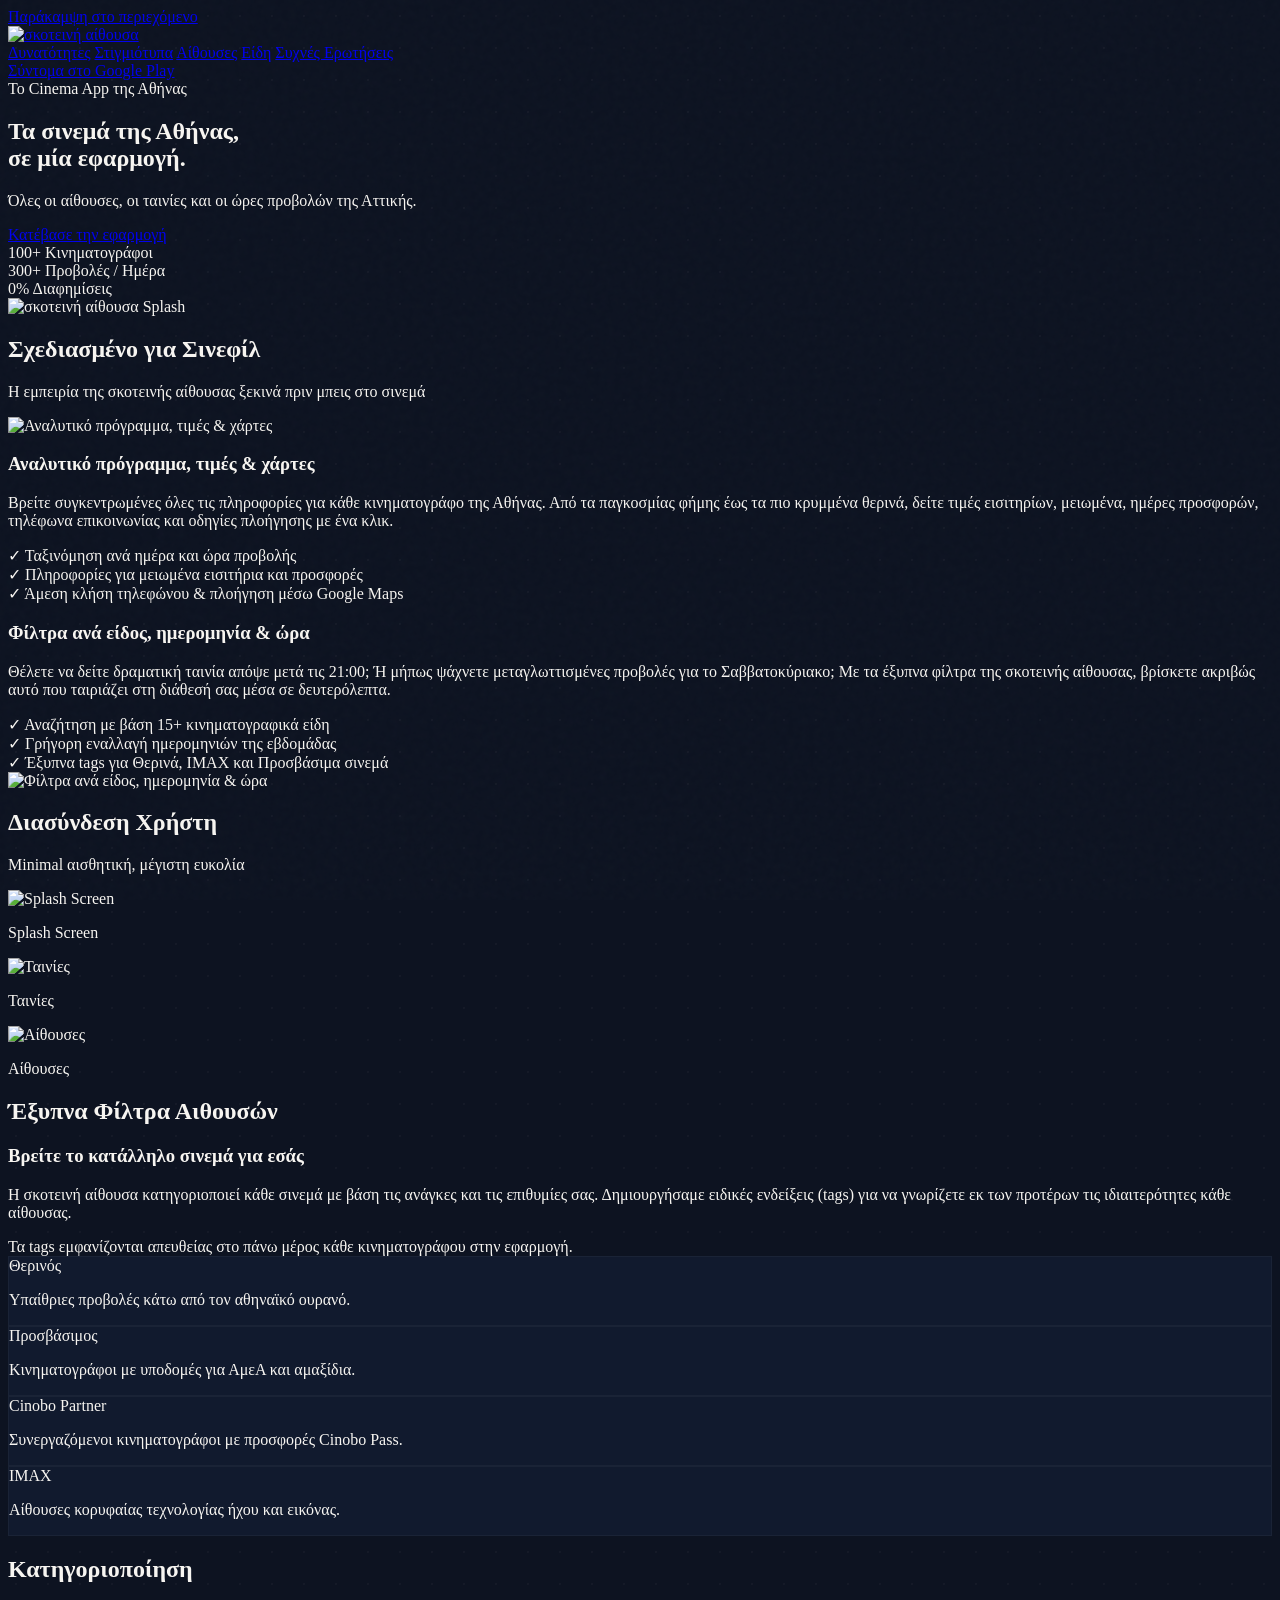
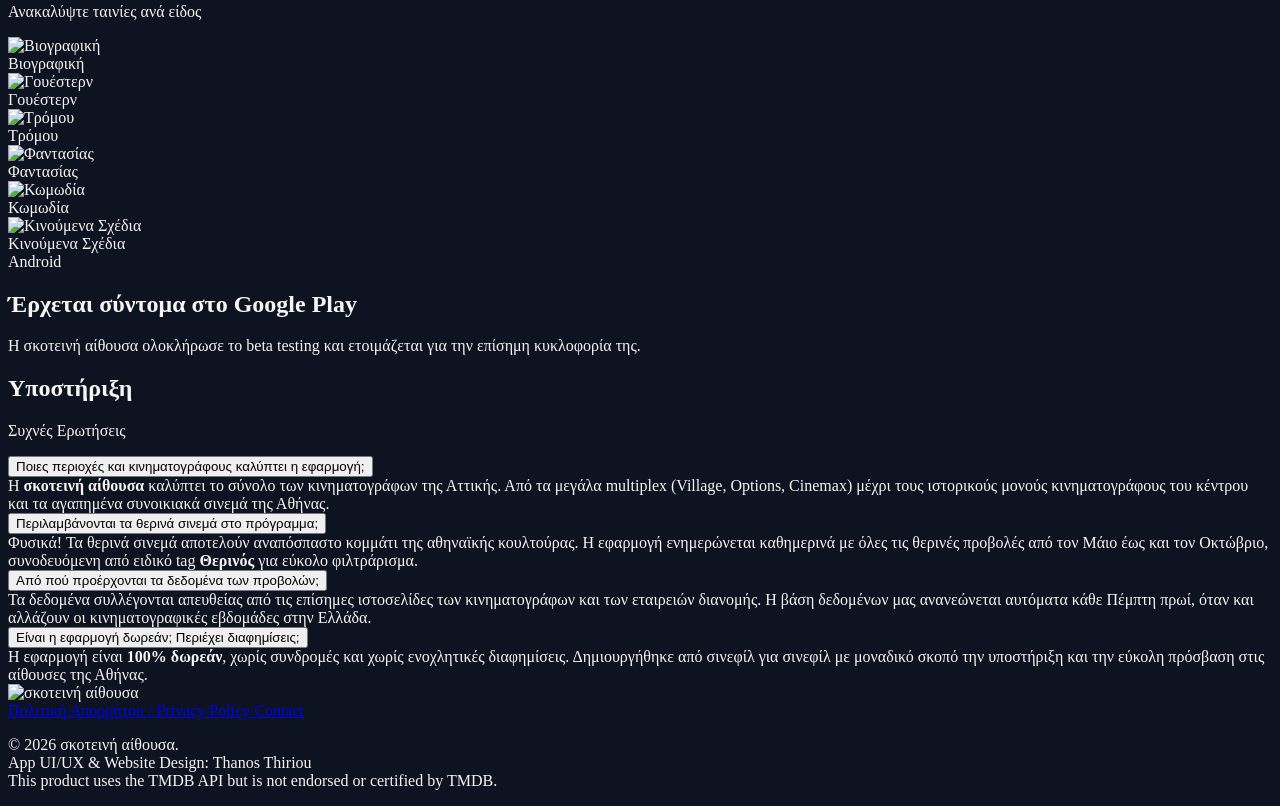
==== index.html @ c0426c0a "Point the hero button at the live Play Store listing The app is now published publicly, so the comin" ====
<!DOCTYPE html>
<html lang="el" class="h-full scroll-smooth">
<head>
  <meta charset="UTF-8">
  <meta name="viewport" content="width=device-width, initial-scale=1.0">
  <title>σκοτεινή αίθουσα — Τα σινεμά της Αθήνας σε μία εφαρμογή</title>
  <meta name="description" content="Ανακαλύψτε όλες τις προβολές, τις ταινίες και τους κινηματογράφους της Αθήνας.">
  <link rel="canonical" href="https://skotiniaithousa.gr/">

  <!-- Favicon / Manifest -->
  <link rel="icon" href="/favicon.ico" sizes="any">
  <link rel="manifest" href="/site.webmanifest">

  <!-- Google Fonts (Inter & Manrope with Greek subsets) -->
  <link rel="preconnect" href="https://fonts.googleapis.com">
  <link rel="preconnect" href="https://fonts.gstatic.com" crossorigin>
  <link href="https://fonts.googleapis.com/css2?family=Inter:wght@300;400;500;600;700&family=Manrope:wght@500;700;800&display=swap" rel="stylesheet">

  <!-- Tailwind CSS CDN -->
  <script src="https://cdn.tailwindcss.com"></script>
  <script src="js/tailwind-config.js"></script>

  <!-- Site styles -->
  <link rel="stylesheet" href="css/styles.css">

  <!-- Lucide Icons CDN -->
  <script src="https://unpkg.com/lucide@latest"></script>
</head>
<body class="min-h-full flex flex-col font-sans selection:bg-primary selection:text-bgDark cinematic-grid antialiased">

  <!-- Skip to content -->
  <a href="#main-content" class="absolute top-[-100px] left-4 bg-primary text-bgDark px-4 py-2 rounded font-semibold transition-all focus:top-4 z-50 focus:outline-none">
    Παράκαμψη στο περιεχόμενο
  </a>

  <!-- Film Grain -->
  <div class="film-grain" aria-hidden="true"></div>

  <!-- Header / Navigation -->
  <header class="sticky top-0 z-40 w-full border-b border-white/5 bg-[#0D1321]/85 backdrop-blur-md">
    <div class="max-w-7xl mx-auto px-6 h-20 flex items-center justify-between">
      <a href="index.html" class="flex items-center gap-3 focus:outline-none" aria-label="σκοτεινή αίθουσα Αρχική">
        <img src="https://res.cloudinary.com/mq7xwmak/image/upload/v1783697209/app_title_logo_white_ic_p8ubfq.png" alt="σκοτεινή αίθουσα" loading="eager" class="h-[18px] sm:h-[22px] w-auto select-none">
      </a>

      <!-- Desktop Nav -->
      <nav class="hidden md:flex items-center gap-8" aria-label="Κύριο Μενού">
        <a href="#features" class="text-sm text-whiteText/75 hover:text-primary transition-colors focus:text-primary">Δυνατότητες</a>
        <a href="#gallery"  class="text-sm text-whiteText/75 hover:text-primary transition-colors focus:text-primary">Στιγμιότυπα</a>
        <a href="#cinemas"  class="text-sm text-whiteText/75 hover:text-primary transition-colors focus:text-primary">Αίθουσες</a>
        <a href="#genres"   class="text-sm text-whiteText/75 hover:text-primary transition-colors focus:text-primary">Είδη</a>
        <a href="#faq"      class="text-sm text-whiteText/75 hover:text-primary transition-colors focus:text-primary">Συχνές Ερωτήσεις</a>
      </nav>

      <div>
        <a href="#beta" class="text-sm text-whiteText/60 hover:text-primary transition-colors flex items-center gap-2 focus:outline-none focus:text-primary">
          <i data-lucide="clock" class="w-4 h-4 text-primary"></i>
          <span>Σύντομα στο Google Play</span>
        </a>
      </div>
    </div>
  </header>

  <main id="main-content" class="flex-grow">

    <!-- ─── Hero ─────────────────────────────────────────────── -->
    <section class="relative pt-16 pb-24 md:pt-28 md:pb-36 overflow-hidden">

      <!-- Single unified hero glow: one large radial gradient, centered behind the phone.
           Fades to true transparency (no rectangular edge) and spans the full section. -->
      <div class="hero-glow absolute top-1/2 left-1/2 lg:left-[62%] w-[1100px] h-[1100px] md:w-[1500px] md:h-[1500px] -translate-x-1/2 -translate-y-1/2 -z-10 pointer-events-none" aria-hidden="true"></div>

      <div class="max-w-7xl mx-auto px-6 grid grid-cols-1 lg:grid-cols-12 gap-12 items-center">

        <!-- Hero Text -->
        <div class="lg:col-span-7 flex flex-col items-start text-left">
          <div class="inline-flex items-center gap-2 px-3 py-1.5 rounded-full border border-white/5 bg-cardDark/60 text-xs font-semibold text-primary mb-6 shadow-inner">
            <i data-lucide="sparkles" class="w-3.5 h-3.5"></i>
            <span>Το Cinema App της Αθήνας</span>
          </div>

          <h1 class="font-logo font-bold text-4xl sm:text-5xl md:text-6xl tracking-tight leading-[1.1] mb-6 text-whiteText">
            Τα σινεμά της Αθήνας,<br>
            <span class="text-transparent bg-clip-text bg-gradient-to-r from-primary via-purpleAccent to-orangeAccent">
              σε μία εφαρμογή.
            </span>
          </h1>

          <p class="text-whiteText/80 text-lg sm:text-xl leading-relaxed max-w-2xl mb-8 font-light">
            Όλες οι αίθουσες, οι ταινίες και οι ώρες προβολών της Αττικής.
          </p>

          <div class="flex flex-col sm:flex-row sm:items-start gap-4 w-full sm:w-auto">
            <a href="https://play.google.com/store/apps/details?id=com.blackcasper.cinemagr" target="_blank" rel="noopener noreferrer" class="h-14 px-8 sm:px-10 rounded-xl bg-primary hover:bg-primary/95 text-bgDark font-bold text-base tracking-tight transition-all flex items-center justify-center gap-2 cursor-pointer shadow-lg shadow-primary/20 focus:outline-none focus:ring-2 focus:ring-primary focus:ring-offset-2 focus:ring-offset-bgDark w-full sm:w-auto whitespace-nowrap">
              <i data-lucide="download" class="w-5 h-5 shrink-0"></i>
              <span class="leading-none">Κατέβασε την εφαρμογή</span>
            </a>
          </div>

          <!-- Stats Bar -->
          <div class="mt-12 pt-8 border-t border-white/5 grid grid-cols-3 gap-8 w-full max-w-lg">
            <div>
              <span class="block font-logo text-2xl font-bold text-whiteText">100+</span>
              <span class="text-xs text-whiteText/50 uppercase tracking-wider font-semibold">Κινηματογράφοι</span>
            </div>
            <div>
              <span class="block font-logo text-2xl font-bold text-whiteText">300+</span>
              <span class="text-xs text-whiteText/50 uppercase tracking-wider font-semibold">Προβολές / Ημέρα</span>
            </div>
            <div>
              <span class="block font-logo text-2xl font-bold text-whiteText">0%</span>
              <span class="text-xs text-whiteText/50 uppercase tracking-wider font-semibold">Διαφημίσεις</span>
            </div>
          </div>
        </div>

        <!-- Hero Device Mockup -->
        <div class="lg:col-span-5 flex justify-center relative">
          <div class="relative w-[280px] h-[570px] sm:w-[310px] sm:h-[630px] rounded-[48px] border-[10px] border-[#1f2937] bg-[#000] p-1.5 shadow-[0_25px_50px_-12px_rgba(0,0,0,0.8)] ring-1 ring-white/10 overflow-hidden animate-float">
            <div class="absolute top-4 left-1/2 z-30 h-4 w-24 -translate-x-1/2 rounded-full bg-[#000]"></div>
            <div class="absolute top-2 left-1/2 z-30 h-1 w-12 -translate-x-1/2 rounded-full bg-[#374151]"></div>
            <div class="pointer-events-none absolute inset-0 z-20 bg-gradient-to-tr from-transparent via-white/[0.03] to-white/[0.08]"></div>
            <div class="relative w-full h-full rounded-[40px] overflow-hidden bg-bgDark border border-white/5">
              <img src="https://res.cloudinary.com/mq7xwmak/image/upload/v1783757433/06_uwpehg.png" alt="σκοτεινή αίθουσα Splash" class="w-full h-full object-cover object-top select-none">
            </div>
          </div>
        </div>

      </div>
    </section>

    <!-- ─── Features ─────────────────────────────────────────── -->
    <section id="features" class="py-24 border-t border-white/5 bg-cardDark/20">
      <div class="max-w-7xl mx-auto px-6">
        <div class="text-center max-w-3xl mx-auto mb-20">
          <h2 class="text-primary text-sm uppercase tracking-wider font-bold mb-3">Σχεδιασμένο για Σινεφίλ</h2>
          <p class="font-logo font-bold text-3xl sm:text-4xl text-whiteText">
            Η εμπειρία της σκοτεινής αίθουσας ξεκινά πριν μπεις στο σινεμά
          </p>
        </div>

        <div class="space-y-32">
          <!-- Feature 1 -->
          <div class="grid grid-cols-1 lg:grid-cols-12 gap-12 items-center">
            <div class="lg:col-span-6 flex justify-center order-last lg:order-first">
              <div class="relative w-[280px] h-[570px] sm:w-[310px] sm:h-[630px] rounded-[48px] border-[10px] border-[#1f2937] bg-[#000] p-1.5 shadow-[0_25px_50px_-12px_rgba(0,0,0,0.8)] ring-1 ring-white/10 overflow-hidden">
                <div class="absolute top-4 left-1/2 z-30 h-4 w-24 -translate-x-1/2 rounded-full bg-[#000]"></div>
                <div class="relative w-full h-full rounded-[40px] overflow-hidden bg-bgDark border border-white/5">
                  <img src="https://res.cloudinary.com/mq7xwmak/image/upload/v1783757433/01_wubtth.png" alt="Αναλυτικό πρόγραμμα, τιμές & χάρτες" class="w-full h-full object-cover object-top">
                </div>
              </div>
            </div>
            <div class="lg:col-span-6 flex flex-col items-start text-left">
              <div class="w-12 h-12 rounded-2xl bg-primary/10 border border-primary/20 flex items-center justify-center text-primary mb-6">
                <i data-lucide="film" class="w-6 h-6"></i>
              </div>
              <h3 class="font-logo font-bold text-2xl sm:text-3xl text-whiteText mb-4">
                Αναλυτικό πρόγραμμα, τιμές &amp; χάρτες
              </h3>
              <p class="text-whiteText/70 text-base leading-relaxed mb-6 font-light">
                Βρείτε συγκεντρωμένες όλες τις πληροφορίες για κάθε κινηματογράφο της Αθήνας. Από τα παγκοσμίας φήμης έως τα πιο κρυμμένα θερινά, δείτε τιμές εισιτηρίων, μειωμένα, ημέρες προσφορών, τηλέφωνα επικοινωνίας και οδηγίες πλοήγησης με ένα κλικ.
              </p>
              <div class="space-y-3">
                <div class="flex items-center gap-3">
                  <span class="w-5 h-5 rounded-full bg-primary/20 flex items-center justify-center text-primary text-[10px] font-bold flex-shrink-0">✓</span>
                  <span class="text-sm text-whiteText/85">Ταξινόμηση ανά ημέρα και ώρα προβολής</span>
                </div>
                <div class="flex items-center gap-3">
                  <span class="w-5 h-5 rounded-full bg-primary/20 flex items-center justify-center text-primary text-[10px] font-bold flex-shrink-0">✓</span>
                  <span class="text-sm text-whiteText/85">Πληροφορίες για μειωμένα εισιτήρια και προσφορές</span>
                </div>
                <div class="flex items-center gap-3">
                  <span class="w-5 h-5 rounded-full bg-primary/20 flex items-center justify-center text-primary text-[10px] font-bold flex-shrink-0">✓</span>
                  <span class="text-sm text-whiteText/85">Άμεση κλήση τηλεφώνου &amp; πλοήγηση μέσω Google Maps</span>
                </div>
              </div>
            </div>
          </div>

          <!-- Feature 2 -->
          <div class="grid grid-cols-1 lg:grid-cols-12 gap-12 items-center">
            <div class="lg:col-span-6 flex flex-col items-start text-left">
              <div class="w-12 h-12 rounded-2xl bg-purpleAccent/10 border border-purpleAccent/20 flex items-center justify-center text-purpleAccent mb-6">
                <i data-lucide="sliders" class="w-6 h-6"></i>
              </div>
              <h3 class="font-logo font-bold text-2xl sm:text-3xl text-whiteText mb-4">
                Φίλτρα ανά είδος, ημερομηνία &amp; ώρα
              </h3>
              <p class="text-whiteText/70 text-base leading-relaxed mb-6 font-light">
                Θέλετε να δείτε δραματική ταινία απόψε μετά τις 21:00; Ή μήπως ψάχνετε μεταγλωττισμένες προβολές για το Σαββατοκύριακο; Με τα έξυπνα φίλτρα της σκοτεινής αίθουσας, βρίσκετε ακριβώς αυτό που ταιριάζει στη διάθεσή σας μέσα σε δευτερόλεπτα.
              </p>
              <div class="space-y-3">
                <div class="flex items-center gap-3">
                  <span class="w-5 h-5 rounded-full bg-purpleAccent/20 flex items-center justify-center text-purpleAccent text-[10px] font-bold flex-shrink-0">✓</span>
                  <span class="text-sm text-whiteText/85">Αναζήτηση με βάση 15+ κινηματογραφικά είδη</span>
                </div>
                <div class="flex items-center gap-3">
                  <span class="w-5 h-5 rounded-full bg-purpleAccent/20 flex items-center justify-center text-purpleAccent text-[10px] font-bold flex-shrink-0">✓</span>
                  <span class="text-sm text-whiteText/85">Γρήγορη εναλλαγή ημερομηνιών της εβδομάδας</span>
                </div>
                <div class="flex items-center gap-3">
                  <span class="w-5 h-5 rounded-full bg-purpleAccent/20 flex items-center justify-center text-purpleAccent text-[10px] font-bold flex-shrink-0">✓</span>
                  <span class="text-sm text-whiteText/85">Έξυπνα tags για Θερινά, IMAX και Προσβάσιμα σινεμά</span>
                </div>
              </div>
            </div>
            <div class="lg:col-span-6 flex justify-center">
              <div class="relative w-[280px] h-[570px] sm:w-[310px] sm:h-[630px] rounded-[48px] border-[10px] border-[#1f2937] bg-[#000] p-1.5 shadow-[0_25px_50px_-12px_rgba(0,0,0,0.8)] ring-1 ring-white/10 overflow-hidden">
                <div class="absolute top-4 left-1/2 z-30 h-4 w-24 -translate-x-1/2 rounded-full bg-[#000]"></div>
                <div class="relative w-full h-full rounded-[40px] overflow-hidden bg-bgDark border border-white/5">
                  <img src="https://res.cloudinary.com/mq7xwmak/image/upload/v1783757433/02_df7i92.png" alt="Φίλτρα ανά είδος, ημερομηνία & ώρα" class="w-full h-full object-cover object-top">
                </div>
              </div>
            </div>
          </div>
        </div>
      </div>
    </section>

    <!-- ─── Gallery / UI Section ────────────────────────────── -->
    <section id="gallery" class="py-24 relative overflow-hidden">
      <div class="max-w-7xl mx-auto px-6 relative z-10">
        <div class="text-center max-w-2xl mx-auto mb-16">
          <h2 class="text-purpleAccent text-sm uppercase tracking-wider font-bold mb-3">Διασύνδεση Χρήστη</h2>
          <p class="font-logo font-bold text-3xl sm:text-4xl text-whiteText">
            Minimal αισθητική, μέγιστη ευκολία
          </p>
        </div>

        <div class="grid grid-cols-1 md:grid-cols-3 gap-8 max-w-5xl mx-auto">
          <!-- Splash Screen -->
          <div class="flex flex-col items-center gallery-reveal">
            <div class="relative w-[270px] h-[550px] rounded-[44px] border-[8px] border-[#1f2937] bg-[#000] p-1 shadow-xl ring-1 ring-white/5 overflow-hidden transition-transform duration-500 hover:scale-[1.02]">
              <div class="absolute top-3 left-1/2 z-30 h-3.5 w-20 -translate-x-1/2 rounded-full bg-[#000]"></div>
              <div class="pointer-events-none absolute inset-0 z-20 rounded-[38px] bg-gradient-to-tr from-transparent via-white/[0.02] to-white/[0.06]"></div>
              <img src="https://res.cloudinary.com/mq7xwmak/image/upload/v1783757433/06_uwpehg.png" alt="Splash Screen" class="w-full h-full object-cover rounded-[38px]">
            </div>
            <p class="text-xs text-whiteText/50 mt-6 font-semibold uppercase tracking-wider">Splash Screen</p>
          </div>
          <!-- Ταινίες -->
          <div class="flex flex-col items-center gallery-reveal" style="transition-delay:.12s">
            <div class="relative w-[270px] h-[550px] rounded-[44px] border-[8px] border-[#1f2937] bg-[#000] p-1 shadow-xl ring-1 ring-white/5 overflow-hidden transition-transform duration-500 hover:scale-[1.02]">
              <div class="absolute top-3 left-1/2 z-30 h-3.5 w-20 -translate-x-1/2 rounded-full bg-[#000]"></div>
              <div class="pointer-events-none absolute inset-0 z-20 rounded-[38px] bg-gradient-to-tr from-transparent via-white/[0.02] to-white/[0.06]"></div>
              <img src="https://res.cloudinary.com/mq7xwmak/image/upload/v1783757434/05_jnugpb.png" alt="Ταινίες" class="w-full h-full object-cover rounded-[38px]">
            </div>
            <p class="text-xs text-whiteText/50 mt-6 font-semibold uppercase tracking-wider">Ταινίες</p>
          </div>
          <!-- Αίθουσες -->
          <div class="flex flex-col items-center gallery-reveal" style="transition-delay:.24s">
            <div class="relative w-[270px] h-[550px] rounded-[44px] border-[8px] border-[#1f2937] bg-[#000] p-1 shadow-xl ring-1 ring-white/5 overflow-hidden transition-transform duration-500 hover:scale-[1.02]">
              <div class="absolute top-3 left-1/2 z-30 h-3.5 w-20 -translate-x-1/2 rounded-full bg-[#000]"></div>
              <div class="pointer-events-none absolute inset-0 z-20 rounded-[38px] bg-gradient-to-tr from-transparent via-white/[0.02] to-white/[0.06]"></div>
              <img src="https://res.cloudinary.com/mq7xwmak/image/upload/v1783757433/03_kayfmf.png" alt="Αίθουσες" class="w-full h-full object-cover rounded-[38px]">
            </div>
            <p class="text-xs text-whiteText/50 mt-6 font-semibold uppercase tracking-wider">Αίθουσες</p>
          </div>
        </div>
      </div>
    </section>

    <!-- ─── Cinemas Tags Grid ────────────────────────────────── -->
    <section id="cinemas" class="py-24 border-t border-white/5 bg-cardDark/10">
      <div class="max-w-7xl mx-auto px-6">
        <div class="grid grid-cols-1 lg:grid-cols-12 gap-12 items-center">
          <div class="lg:col-span-5 text-left">
            <h2 class="text-orangeAccent text-sm uppercase tracking-wider font-bold mb-3">Έξυπνα Φίλτρα Αιθουσών</h2>
            <h3 class="font-logo font-bold text-3xl sm:text-4xl text-whiteText mb-6">
              Βρείτε το κατάλληλο σινεμά για εσάς
            </h3>
            <p class="text-whiteText/70 text-base leading-relaxed mb-8 font-light">
              Η σκοτεινή αίθουσα κατηγοριοποιεί κάθε σινεμά με βάση τις ανάγκες και τις επιθυμίες σας. Δημιουργήσαμε ειδικές ενδείξεις (tags) για να γνωρίζετε εκ των προτέρων τις ιδιαιτερότητες κάθε αίθουσας.
            </p>
            <div class="inline-flex items-center gap-3 p-4 rounded-2xl bg-cardDark border border-white/5">
              <i data-lucide="info" class="w-5 h-5 text-primary flex-shrink-0"></i>
              <span class="text-xs text-whiteText/75 leading-relaxed">
                Τα tags εμφανίζονται απευθείας στο πάνω μέρος κάθε κινηματογράφου στην εφαρμογή.
              </span>
            </div>
          </div>

          <div class="lg:col-span-7 grid grid-cols-1 sm:grid-cols-2 gap-4">
            <div class="p-6 rounded-2xl border border-primary/20 bg-primary/5 glowing-card">
              <span class="inline-block px-3 py-1 rounded-full text-xs font-bold border border-primary text-primary mb-4 bg-primary/5">Θερινός</span>
              <p class="text-sm text-whiteText/80 leading-relaxed font-light">Υπαίθριες προβολές κάτω από τον αθηναϊκό ουρανό.</p>
            </div>
            <div class="p-6 rounded-2xl border border-purpleAccent/20 bg-purpleAccent/5 glowing-card">
              <span class="inline-block px-3 py-1 rounded-full text-xs font-bold border border-purpleAccent text-purpleAccent mb-4 bg-purpleAccent/5">Προσβάσιμος</span>
              <p class="text-sm text-whiteText/80 leading-relaxed font-light">Κινηματογράφοι με υποδομές για ΑμεΑ και αμαξίδια.</p>
            </div>
            <div class="p-6 rounded-2xl border border-orangeAccent/20 bg-orangeAccent/5 glowing-card">
              <span class="inline-block px-3 py-1 rounded-full text-xs font-bold border border-orangeAccent text-orangeAccent mb-4 bg-orangeAccent/5">Cinobo Partner</span>
              <p class="text-sm text-whiteText/80 leading-relaxed font-light">Συνεργαζόμενοι κινηματογράφοι με προσφορές Cinobo Pass.</p>
            </div>
            <div class="p-6 rounded-2xl border border-pinkAccent/20 bg-pinkAccent/5 glowing-card">
              <span class="inline-block px-3 py-1 rounded-full text-xs font-bold border border-pinkAccent text-pinkAccent mb-4 bg-pinkAccent/5">IMAX</span>
              <p class="text-sm text-whiteText/80 leading-relaxed font-light">Αίθουσες κορυφαίας τεχνολογίας ήχου και εικόνας.</p>
            </div>
          </div>
        </div>
      </div>
    </section>

    <!-- ─── Genres / Categories ──────────────────────────────── -->
    <section id="genres" class="py-24 border-t border-white/5">
      <div class="max-w-7xl mx-auto px-6">
        <div class="text-center max-w-2xl mx-auto mb-16">
          <h2 class="text-yellowAccent text-sm uppercase tracking-wider font-bold mb-3">Κατηγοριοποίηση</h2>
          <p class="font-logo font-bold text-3xl sm:text-4xl text-whiteText">
            Ανακαλύψτε ταινίες ανά είδος
          </p>
        </div>

        <div class="grid grid-cols-2 md:grid-cols-3 lg:grid-cols-6 gap-4">
          <!-- Βιογραφική -->
          <div class="group relative h-48 rounded-2xl overflow-hidden border border-white/5 bg-cardDark cursor-pointer transition-all duration-500 hover:border-primary/40 hover:shadow-[0_0_30px_rgba(6,212,109,0.12)]">
            <img src="https://res.cloudinary.com/mq7xwmak/image/upload/v1783694376/%CE%92%CE%B9%CE%BF%CE%B3%CF%81%CE%B1%CF%86%CE%B9%CE%BA%CE%AE_buytlc.png" alt="Βιογραφική" class="absolute inset-0 w-full h-full object-cover opacity-50 group-hover:opacity-80 group-hover:scale-110 transition-all duration-700 ease-out">
            <div class="absolute inset-0 bg-gradient-to-t from-[#0D1321] via-[#0D1321]/50 to-transparent z-10"></div>
            <div class="absolute bottom-4 left-4 right-4 z-20">
              <span class="text-sm font-bold text-whiteText group-hover:text-primary transition-colors duration-300 drop-shadow-sm">Βιογραφική</span>
            </div>
          </div>
          <!-- Γουέστερν -->
          <div class="group relative h-48 rounded-2xl overflow-hidden border border-white/5 bg-cardDark cursor-pointer transition-all duration-500 hover:border-primary/40 hover:shadow-[0_0_30px_rgba(6,212,109,0.12)]">
            <img src="https://res.cloudinary.com/mq7xwmak/image/upload/v1783694375/Property_1_western_ic_u27x3n.png" alt="Γουέστερν" class="absolute inset-0 w-full h-full object-cover opacity-50 group-hover:opacity-80 group-hover:scale-110 transition-all duration-700 ease-out">
            <div class="absolute inset-0 bg-gradient-to-t from-[#0D1321] via-[#0D1321]/50 to-transparent z-10"></div>
            <div class="absolute bottom-4 left-4 right-4 z-20">
              <span class="text-sm font-bold text-whiteText group-hover:text-primary transition-colors duration-300 drop-shadow-sm">Γουέστερν</span>
            </div>
          </div>
          <!-- Τρόμου -->
          <div class="group relative h-48 rounded-2xl overflow-hidden border border-white/5 bg-cardDark cursor-pointer transition-all duration-500 hover:border-primary/40 hover:shadow-[0_0_30px_rgba(6,212,109,0.12)]">
            <img src="https://res.cloudinary.com/mq7xwmak/image/upload/v1783694376/tromou_ic_lby7vm.png" alt="Τρόμου" class="absolute inset-0 w-full h-full object-cover opacity-50 group-hover:opacity-80 group-hover:scale-110 transition-all duration-700 ease-out">
            <div class="absolute inset-0 bg-gradient-to-t from-[#0D1321] via-[#0D1321]/50 to-transparent z-10"></div>
            <div class="absolute bottom-4 left-4 right-4 z-20">
              <span class="text-sm font-bold text-whiteText group-hover:text-primary transition-colors duration-300 drop-shadow-sm">Τρόμου</span>
            </div>
          </div>
          <!-- Φαντασίας -->
          <div class="group relative h-48 rounded-2xl overflow-hidden border border-white/5 bg-cardDark cursor-pointer transition-all duration-500 hover:border-primary/40 hover:shadow-[0_0_30px_rgba(6,212,109,0.12)]">
            <img src="https://res.cloudinary.com/mq7xwmak/image/upload/v1783694376/fantasia_ic_agqrbw.png" alt="Φαντασίας" class="absolute inset-0 w-full h-full object-cover opacity-50 group-hover:opacity-80 group-hover:scale-110 transition-all duration-700 ease-out">
            <div class="absolute inset-0 bg-gradient-to-t from-[#0D1321] via-[#0D1321]/50 to-transparent z-10"></div>
            <div class="absolute bottom-4 left-4 right-4 z-20">
              <span class="text-sm font-bold text-whiteText group-hover:text-primary transition-colors duration-300 drop-shadow-sm">Φαντασίας</span>
            </div>
          </div>
          <!-- Κωμωδία -->
          <div class="group relative h-48 rounded-2xl overflow-hidden border border-white/5 bg-cardDark cursor-pointer transition-all duration-500 hover:border-primary/40 hover:shadow-[0_0_30px_rgba(6,212,109,0.12)]">
            <img src="https://res.cloudinary.com/mq7xwmak/image/upload/v1783694376/kwmwdia_ic_vdnvse.png" alt="Κωμωδία" class="absolute inset-0 w-full h-full object-cover opacity-50 group-hover:opacity-80 group-hover:scale-110 transition-all duration-700 ease-out">
            <div class="absolute inset-0 bg-gradient-to-t from-[#0D1321] via-[#0D1321]/50 to-transparent z-10"></div>
            <div class="absolute bottom-4 left-4 right-4 z-20">
              <span class="text-sm font-bold text-whiteText group-hover:text-primary transition-colors duration-300 drop-shadow-sm">Κωμωδία</span>
            </div>
          </div>
          <!-- Κινούμενα Σχέδια -->
          <div class="group relative h-48 rounded-2xl overflow-hidden border border-white/5 bg-cardDark cursor-pointer transition-all duration-500 hover:border-primary/40 hover:shadow-[0_0_30px_rgba(6,212,109,0.12)]">
            <img src="https://res.cloudinary.com/mq7xwmak/image/upload/v1783694376/kinoumena_sxedia_ic_u4779l.png" alt="Κινούμενα Σχέδια" class="absolute inset-0 w-full h-full object-cover opacity-50 group-hover:opacity-80 group-hover:scale-110 transition-all duration-700 ease-out">
            <div class="absolute inset-0 bg-gradient-to-t from-[#0D1321] via-[#0D1321]/50 to-transparent z-10"></div>
            <div class="absolute bottom-4 left-4 right-4 z-20">
              <span class="text-sm font-bold text-whiteText group-hover:text-primary transition-colors duration-300 drop-shadow-sm">Κινούμενα Σχέδια</span>
            </div>
          </div>
        </div>
      </div>
    </section>

    <!-- ─── Coming Soon ────────────────────────────────────────── -->
    <section id="beta" class="py-24 border-t border-white/5 bg-cardDark/25">
      <div class="max-w-3xl mx-auto px-6 text-center">
        <div class="inline-flex items-center gap-2 px-3 py-1.5 rounded-full border border-purpleAccent/10 bg-purpleAccent/5 text-xs font-semibold text-purpleAccent mb-6">
          <i data-lucide="clock" class="w-3.5 h-3.5"></i>
          <span>Android</span>
        </div>
        <h2 class="font-logo font-bold text-3xl sm:text-4xl text-whiteText mb-6">
          Έρχεται σύντομα στο Google Play
        </h2>
        <p class="text-whiteText/80 text-base sm:text-lg leading-relaxed font-light">
          Η σκοτεινή αίθουσα ολοκλήρωσε το beta testing και ετοιμάζεται για την επίσημη κυκλοφορία της.
        </p>
      </div>
    </section>

    <!-- ─── FAQ ──────────────────────────────────────────────── -->
    <section id="faq" class="py-24 border-t border-white/5 bg-cardDark/10">
      <div class="max-w-4xl mx-auto px-6">
        <div class="text-center mb-16">
          <h2 class="text-purpleAccent text-sm uppercase tracking-wider font-bold mb-3">Υποστήριξη</h2>
          <p class="font-logo font-bold text-3xl sm:text-4xl text-whiteText">Συχνές Ερωτήσεις</p>
        </div>

        <div class="space-y-4 w-full">
          <!-- FAQ 1 -->
          <div class="border border-white/5 rounded-2xl bg-cardDark overflow-hidden transition-all duration-300">
            <button data-accordion="faq-1" aria-expanded="false" class="w-full flex items-center justify-between p-5 text-left font-medium text-whiteText hover:text-primary transition-colors focus:outline-none">
              <span class="text-base sm:text-lg pr-4">Ποιες περιοχές και κινηματογράφους καλύπτει η εφαρμογή;</span>
              <span class="flex-shrink-0 text-primary transition-transform duration-300" id="icon-faq-1"><i data-lucide="chevron-down" class="w-5 h-5"></i></span>
            </button>
            <div id="ans-faq-1" class="max-h-0 overflow-hidden transition-all duration-300 ease-in-out">
              <div class="px-5 pb-5 pt-0 text-sm sm:text-base text-whiteText/70 leading-relaxed border-t border-white/5">
                Η <strong>σκοτεινή αίθουσα</strong> καλύπτει το σύνολο των κινηματογράφων της Αττικής. Από τα μεγάλα multiplex (Village, Options, Cinemax) μέχρι τους ιστορικούς μονούς κινηματογράφους του κέντρου και τα αγαπημένα συνοικιακά σινεμά της Αθήνας.
              </div>
            </div>
          </div>

          <!-- FAQ 2 -->
          <div class="border border-white/5 rounded-2xl bg-cardDark overflow-hidden transition-all duration-300">
            <button data-accordion="faq-2" aria-expanded="false" class="w-full flex items-center justify-between p-5 text-left font-medium text-whiteText hover:text-primary transition-colors focus:outline-none">
              <span class="text-base sm:text-lg pr-4">Περιλαμβάνονται τα θερινά σινεμά στο πρόγραμμα;</span>
              <span class="flex-shrink-0 text-primary transition-transform duration-300" id="icon-faq-2"><i data-lucide="chevron-down" class="w-5 h-5"></i></span>
            </button>
            <div id="ans-faq-2" class="max-h-0 overflow-hidden transition-all duration-300 ease-in-out">
              <div class="px-5 pb-5 pt-0 text-sm sm:text-base text-whiteText/70 leading-relaxed border-t border-white/5">
                Φυσικά! Τα θερινά σινεμά αποτελούν αναπόσπαστο κομμάτι της αθηναϊκής κουλτούρας. Η εφαρμογή ενημερώνεται καθημερινά με όλες τις θερινές προβολές από τον Μάιο έως και τον Οκτώβριο, συνοδευόμενη από ειδικό tag <strong>Θερινός</strong> για εύκολο φιλτράρισμα.
              </div>
            </div>
          </div>

          <!-- FAQ 3 -->
          <div class="border border-white/5 rounded-2xl bg-cardDark overflow-hidden transition-all duration-300">
            <button data-accordion="faq-3" aria-expanded="false" class="w-full flex items-center justify-between p-5 text-left font-medium text-whiteText hover:text-primary transition-colors focus:outline-none">
              <span class="text-base sm:text-lg pr-4">Από πού προέρχονται τα δεδομένα των προβολών;</span>
              <span class="flex-shrink-0 text-primary transition-transform duration-300" id="icon-faq-3"><i data-lucide="chevron-down" class="w-5 h-5"></i></span>
            </button>
            <div id="ans-faq-3" class="max-h-0 overflow-hidden transition-all duration-300 ease-in-out">
              <div class="px-5 pb-5 pt-0 text-sm sm:text-base text-whiteText/70 leading-relaxed border-t border-white/5">
                Τα δεδομένα συλλέγονται απευθείας από τις επίσημες ιστοσελίδες των κινηματογράφων και των εταιρειών διανομής. Η βάση δεδομένων μας ανανεώνεται αυτόματα κάθε Πέμπτη πρωί, όταν και αλλάζουν οι κινηματογραφικές εβδομάδες στην Ελλάδα.
              </div>
            </div>
          </div>

          <!-- FAQ 4 -->
          <div class="border border-white/5 rounded-2xl bg-cardDark overflow-hidden transition-all duration-300">
            <button data-accordion="faq-4" aria-expanded="false" class="w-full flex items-center justify-between p-5 text-left font-medium text-whiteText hover:text-primary transition-colors focus:outline-none">
              <span class="text-base sm:text-lg pr-4">Είναι η εφαρμογή δωρεάν; Περιέχει διαφημίσεις;</span>
              <span class="flex-shrink-0 text-primary transition-transform duration-300" id="icon-faq-4"><i data-lucide="chevron-down" class="w-5 h-5"></i></span>
            </button>
            <div id="ans-faq-4" class="max-h-0 overflow-hidden transition-all duration-300 ease-in-out">
              <div class="px-5 pb-5 pt-0 text-sm sm:text-base text-whiteText/70 leading-relaxed border-t border-white/5">
                Η εφαρμογή είναι <strong>100% δωρεάν</strong>, χωρίς συνδρομές και χωρίς ενοχλητικές διαφημίσεις. Δημιουργήθηκε από σινεφίλ για σινεφίλ με μοναδικό σκοπό την υποστήριξη και την εύκολη πρόσβαση στις αίθουσες της Αθήνας.
              </div>
            </div>
          </div>
        </div>
      </div>
    </section>

  </main>

  <!-- Footer -->
  <footer class="border-t border-white/5 py-12 bg-bgDark">
    <div class="max-w-7xl mx-auto px-6 flex flex-col md:flex-row items-center justify-between gap-6">
      <div class="flex items-center gap-3">
        <img src="https://res.cloudinary.com/mq7xwmak/image/upload/v1783697209/app_title_logo_white_ic_p8ubfq.png" alt="σκοτεινή αίθουσα" loading="lazy" class="h-[18px] w-auto select-none">
      </div>

      <div class="flex flex-col items-center md:items-end gap-2">
        <a href="privacy.html" class="text-xs text-whiteText/50 hover:text-primary transition-colors underline underline-offset-2 decoration-white/20 hover:decoration-primary/50">
          Πολιτική Απορρήτου / Privacy Policy
        </a>
        <a href="mailto:elenivoreopoulou@gmail.com" class="text-xs text-whiteText/50 hover:text-primary transition-colors underline underline-offset-2 decoration-white/20 hover:decoration-primary/50">
          Contact
        </a>
        <p class="text-xs text-whiteText/40 text-center md:text-right font-light">
          © <span id="year"></span> σκοτεινή αίθουσα.<br>
          App UI/UX & Website Design: Thanos Thiriou<br>
          This product uses the TMDB API but is not endorsed or certified by TMDB.
        </p>
      </div>
    </div>
  </footer>

  <script src="js/router.js"></script>
  <script src="js/main.js"></script>
</body>
</html>
---- css/styles.css ----
/* ============================================================
   σκοτεινή αίθουσα — Shared site styles
   ============================================================ */

/* Base Overrides */
body {
  background-color: #0D1321;
  color: #F7F5F1;
}

/* Premium Scrollbar */
::-webkit-scrollbar { width: 8px; height: 8px; }
::-webkit-scrollbar-track { background: #0D1321; }
::-webkit-scrollbar-thumb {
  background: #111A2E;
  border: 1px solid rgba(255,255,255,0.05);
  border-radius: 4px;
}
::-webkit-scrollbar-thumb:hover { background: rgba(6,212,109,0.2); }

/* Cinematic Light Gradients */
.cinematic-grid {
  background-image: radial-gradient(rgba(247,245,241,0.03) 1px, transparent 1px);
  background-size: 32px 32px;
}

/* Single unified hero glow.
   Uses a radial-gradient that fades all the way to true transparency,
   so there is no hard rectangular edge left behind by a blurred solid color —
   unlike the old blur()-on-a-div approach, this can never reveal its own bounding box. */
.hero-glow {
  background: radial-gradient(
    circle at center,
    rgba(6, 212, 109, 0.09) 0%,
    rgba(6, 212, 109, 0.04) 35%,
    rgba(13, 19, 33, 0) 65%
  );
  filter: blur(60px);
  border-radius: 9999px;
}

/* Film Grain Overlay */
.film-grain {
  position: fixed;
  top: 0; left: 0;
  width: 100vw; height: 100vh;
  opacity: 0.02;
  pointer-events: none;
  z-index: 9999;
  background-image: url("data:image/svg+xml,%3Csvg viewBox='0 0 200 200' xmlns='http://www.w3.org/2000/svg'%3E%3Cfilter id='noise'%3E%3CfeTurbulence type='fractalNoise' baseFrequency='0.65' numOctaves='3' stitchTiles='stitch'/%3E%3C/filter%3E%3Crect width='100%25' height='100%25' filter='url(%23noise)'/%3E%3C/svg%3E");
}

/* Glowing Cards */
.glowing-card {
  background: #111A2E;
  border: 1px solid rgba(255,255,255,0.04);
  transition: all 0.4s ease;
}
.glowing-card:hover {
  border-color: rgba(6,212,109,0.25);
  box-shadow: 0 0 25px rgba(6,212,109,0.08);
}

/* Gallery scroll-reveal animation */
.gallery-reveal {
  opacity: 0;
  transform: translateY(32px);
  transition: opacity 0.7s ease, transform 0.7s ease;
}
.gallery-reveal.is-visible {
  opacity: 1;
  transform: translateY(0);
}
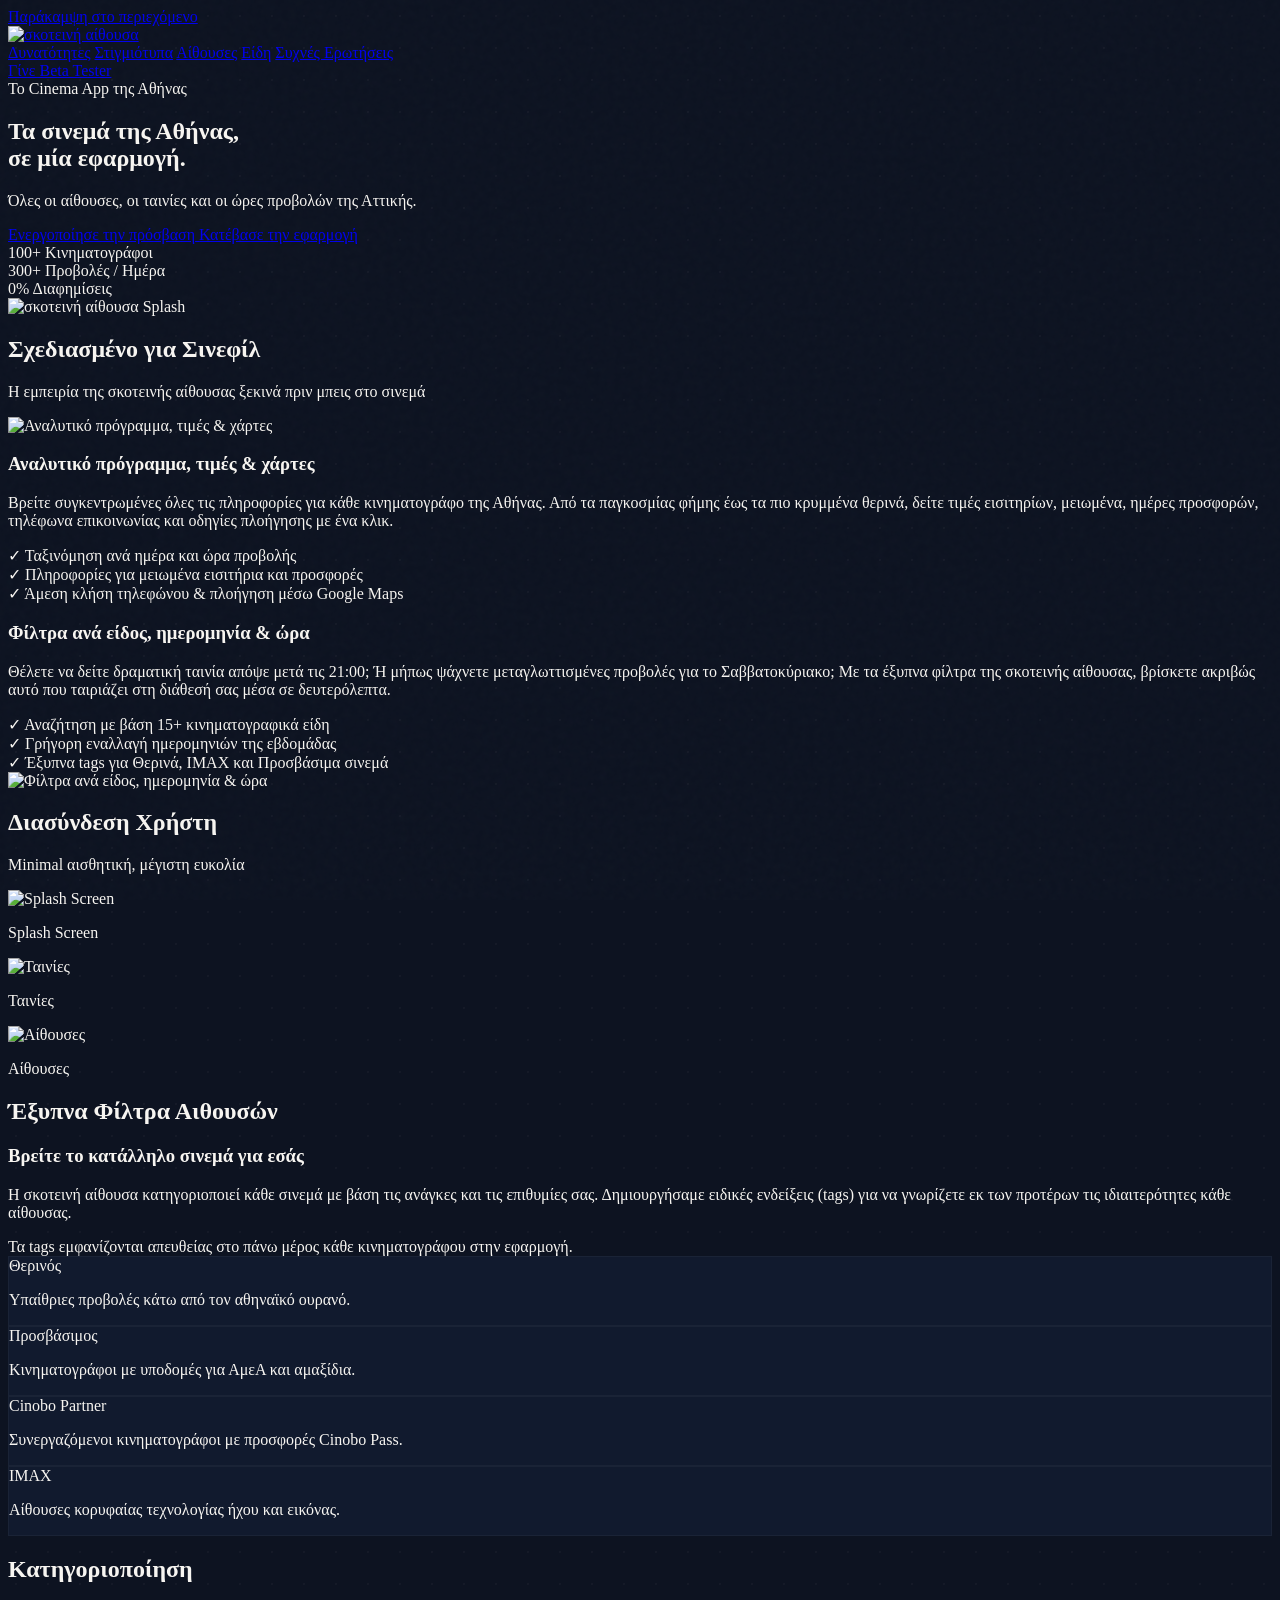
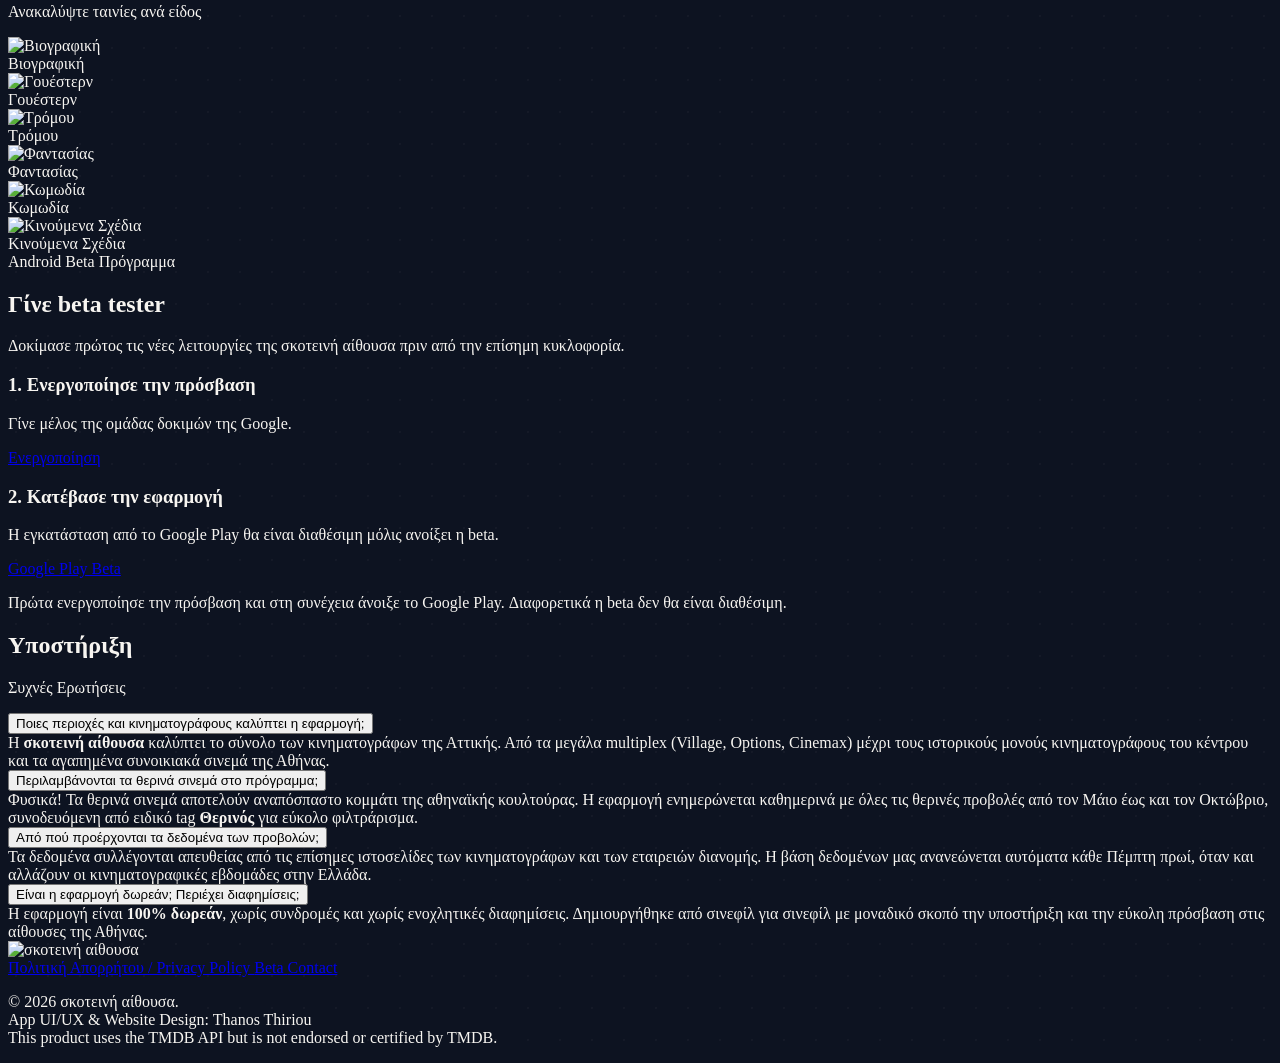
==== commit 6bfd1293: "Point the download button at the production Play Store listing The app has been submitted for produc" ====
--- a/index.html
+++ b/index.html
@@ -53,9 +53,8 @@
       </nav>
 
       <div>
-        <a href="#beta" class="text-sm text-whiteText/60 hover:text-primary transition-colors flex items-center gap-2 focus:outline-none focus:text-primary">
-          <i data-lucide="clock" class="w-4 h-4 text-primary"></i>
-          <span>Σύντομα στο Google Play</span>
+        <a href="#beta" class="h-11 px-6 rounded-xl border border-white/10 hover:border-primary/50 hover:bg-primary/5 text-whiteText text-sm font-bold tracking-tight transition-all flex items-center justify-center cursor-pointer whitespace-nowrap focus:outline-none focus:ring-2 focus:ring-primary">
+          <span class="leading-none">Γίνε Beta Tester</span>
         </a>
       </div>
     </div>
@@ -91,7 +90,11 @@
           </p>
 
           <div class="flex flex-col sm:flex-row sm:items-start gap-4 w-full sm:w-auto">
-            <a href="https://play.google.com/store/apps/details?id=com.blackcasper.cinemagr" target="_blank" rel="noopener noreferrer" class="h-14 px-8 sm:px-10 rounded-xl bg-primary hover:bg-primary/95 text-bgDark font-bold text-base tracking-tight transition-all flex items-center justify-center gap-2 cursor-pointer shadow-lg shadow-primary/20 focus:outline-none focus:ring-2 focus:ring-primary focus:ring-offset-2 focus:ring-offset-bgDark w-full sm:w-auto whitespace-nowrap">
+            <a href="#beta" class="h-14 px-8 sm:px-10 rounded-xl bg-primary hover:bg-primary/95 text-bgDark font-bold text-base tracking-tight transition-all flex items-center justify-center gap-2.5 cursor-pointer shadow-lg shadow-primary/20 focus:outline-none focus:ring-2 focus:ring-primary focus:ring-offset-2 focus:ring-offset-bgDark w-full sm:flex-[1.15] whitespace-nowrap">
+              <i data-lucide="key-round" class="w-5 h-5 shrink-0"></i>
+              <span class="leading-none">Ενεργοποίησε την πρόσβαση</span>
+            </a>
+            <a href="https://play.google.com/store/apps/details?id=com.blackcasper.cinemagr" target="_blank" rel="noopener noreferrer" class="h-14 w-full sm:flex-1 px-8 rounded-xl bg-primary hover:bg-primary/95 text-bgDark font-bold text-base tracking-tight transition-all flex items-center justify-center gap-2 cursor-pointer shadow-lg shadow-primary/20 focus:outline-none focus:ring-2 focus:ring-primary focus:ring-offset-2 focus:ring-offset-bgDark whitespace-nowrap">
               <i data-lucide="download" class="w-5 h-5 shrink-0"></i>
               <span class="leading-none">Κατέβασε την εφαρμογή</span>
             </a>
@@ -364,18 +367,56 @@
       </div>
     </section>
 
-    <!-- ─── Coming Soon ────────────────────────────────────────── -->
+    <!-- ─── Beta Signup ───────────────────────────────────────── -->
     <section id="beta" class="py-24 border-t border-white/5 bg-cardDark/25">
-      <div class="max-w-3xl mx-auto px-6 text-center">
-        <div class="inline-flex items-center gap-2 px-3 py-1.5 rounded-full border border-purpleAccent/10 bg-purpleAccent/5 text-xs font-semibold text-purpleAccent mb-6">
-          <i data-lucide="clock" class="w-3.5 h-3.5"></i>
-          <span>Android</span>
-        </div>
-        <h2 class="font-logo font-bold text-3xl sm:text-4xl text-whiteText mb-6">
-          Έρχεται σύντομα στο Google Play
-        </h2>
-        <p class="text-whiteText/80 text-base sm:text-lg leading-relaxed font-light">
-          Η σκοτεινή αίθουσα ολοκλήρωσε το beta testing και ετοιμάζεται για την επίσημη κυκλοφορία της.
+      <div class="max-w-5xl mx-auto px-6">
+        <div class="text-center max-w-2xl mx-auto mb-16">
+          <div class="inline-flex items-center gap-2 px-3 py-1.5 rounded-full border border-purpleAccent/10 bg-purpleAccent/5 text-xs font-semibold text-purpleAccent mb-6">
+            <i data-lucide="smartphone" class="w-3.5 h-3.5"></i>
+            <span>Android Beta Πρόγραμμα</span>
+          </div>
+          <h2 class="font-logo font-bold text-3xl sm:text-4xl text-whiteText mb-6">
+            Γίνε beta tester
+          </h2>
+          <p class="text-whiteText/80 text-base sm:text-lg leading-relaxed font-light">
+            Δοκίμασε πρώτος τις νέες λειτουργίες της σκοτεινή αίθουσα πριν από την επίσημη κυκλοφορία.
+          </p>
+        </div>
+
+        <div class="grid grid-cols-1 md:grid-cols-2 gap-8">
+          <!-- Card 1: Ενεργοποίησε την πρόσβαση -->
+          <div class="p-8 rounded-3xl bg-[#111A2E] border border-white/5 shadow-2xl relative overflow-hidden flex flex-col items-start text-left">
+            <div class="absolute top-0 right-0 w-32 h-32 bg-primary/5 rounded-full blur-2xl pointer-events-none"></div>
+            <div class="w-12 h-12 rounded-2xl bg-primary/10 border border-primary/20 flex items-center justify-center text-primary mb-6">
+              <i data-lucide="key-round" class="w-6 h-6"></i>
+            </div>
+            <h3 class="text-xl sm:text-2xl font-semibold text-whiteText mb-3 font-logo">1. Ενεργοποίησε την πρόσβαση</h3>
+            <p class="text-whiteText/70 text-sm mb-8 leading-relaxed font-light">
+              Γίνε μέλος της ομάδας δοκιμών της Google.
+            </p>
+            <a href="https://groups.google.com/g/skoteiniaithousa-testers" target="_blank" rel="noopener noreferrer" class="w-full h-12 mt-auto rounded-xl bg-primary hover:bg-primary/90 text-bgDark font-bold text-sm tracking-tight transition-all focus:outline-none focus:ring-2 focus:ring-primary flex items-center justify-center gap-2 cursor-pointer shadow-lg whitespace-nowrap">
+              <span class="leading-none">Ενεργοποίηση</span>
+            </a>
+          </div>
+
+          <!-- Card 2: Κατέβασε την εφαρμογή -->
+          <div class="p-8 rounded-3xl bg-[#111A2E] border border-white/5 shadow-2xl relative overflow-hidden flex flex-col items-start text-left">
+            <div class="absolute top-0 right-0 w-32 h-32 bg-purpleAccent/5 rounded-full blur-2xl pointer-events-none"></div>
+            <div class="w-12 h-12 rounded-2xl bg-purpleAccent/10 border border-purpleAccent/20 flex items-center justify-center text-purpleAccent mb-6">
+              <i data-lucide="download" class="w-6 h-6"></i>
+            </div>
+            <h3 class="text-xl sm:text-2xl font-semibold text-whiteText mb-3 font-logo">2. Κατέβασε την εφαρμογή</h3>
+            <p class="text-whiteText/70 text-sm mb-8 leading-relaxed font-light">
+              Η εγκατάσταση από το Google Play θα είναι διαθέσιμη μόλις ανοίξει η beta.
+            </p>
+            <a href="https://play.google.com/apps/testing/com.blackcasper.cinemagr" target="_blank" rel="noopener noreferrer" class="w-full h-12 mt-auto rounded-xl bg-primary hover:bg-primary/90 text-bgDark font-bold text-sm tracking-tight transition-all focus:outline-none focus:ring-2 focus:ring-primary flex items-center justify-center gap-2 cursor-pointer shadow-lg whitespace-nowrap">
+              <span class="leading-none">Google Play Beta</span>
+            </a>
+          </div>
+        </div>
+
+        <p class="text-center text-xs text-whiteText/50 mt-10 max-w-xl mx-auto leading-relaxed">
+          Πρώτα ενεργοποίησε την πρόσβαση και στη συνέχεια άνοιξε το Google Play. Διαφορετικά η beta δεν θα είναι διαθέσιμη.
         </p>
       </div>
     </section>
@@ -457,6 +498,9 @@
         <a href="privacy.html" class="text-xs text-whiteText/50 hover:text-primary transition-colors underline underline-offset-2 decoration-white/20 hover:decoration-primary/50">
           Πολιτική Απορρήτου / Privacy Policy
         </a>
+        <a href="beta.html" class="text-xs text-whiteText/50 hover:text-primary transition-colors underline underline-offset-2 decoration-white/20 hover:decoration-primary/50">
+          Beta
+        </a>
         <a href="mailto:elenivoreopoulou@gmail.com" class="text-xs text-whiteText/50 hover:text-primary transition-colors underline underline-offset-2 decoration-white/20 hover:decoration-primary/50">
           Contact
         </a>
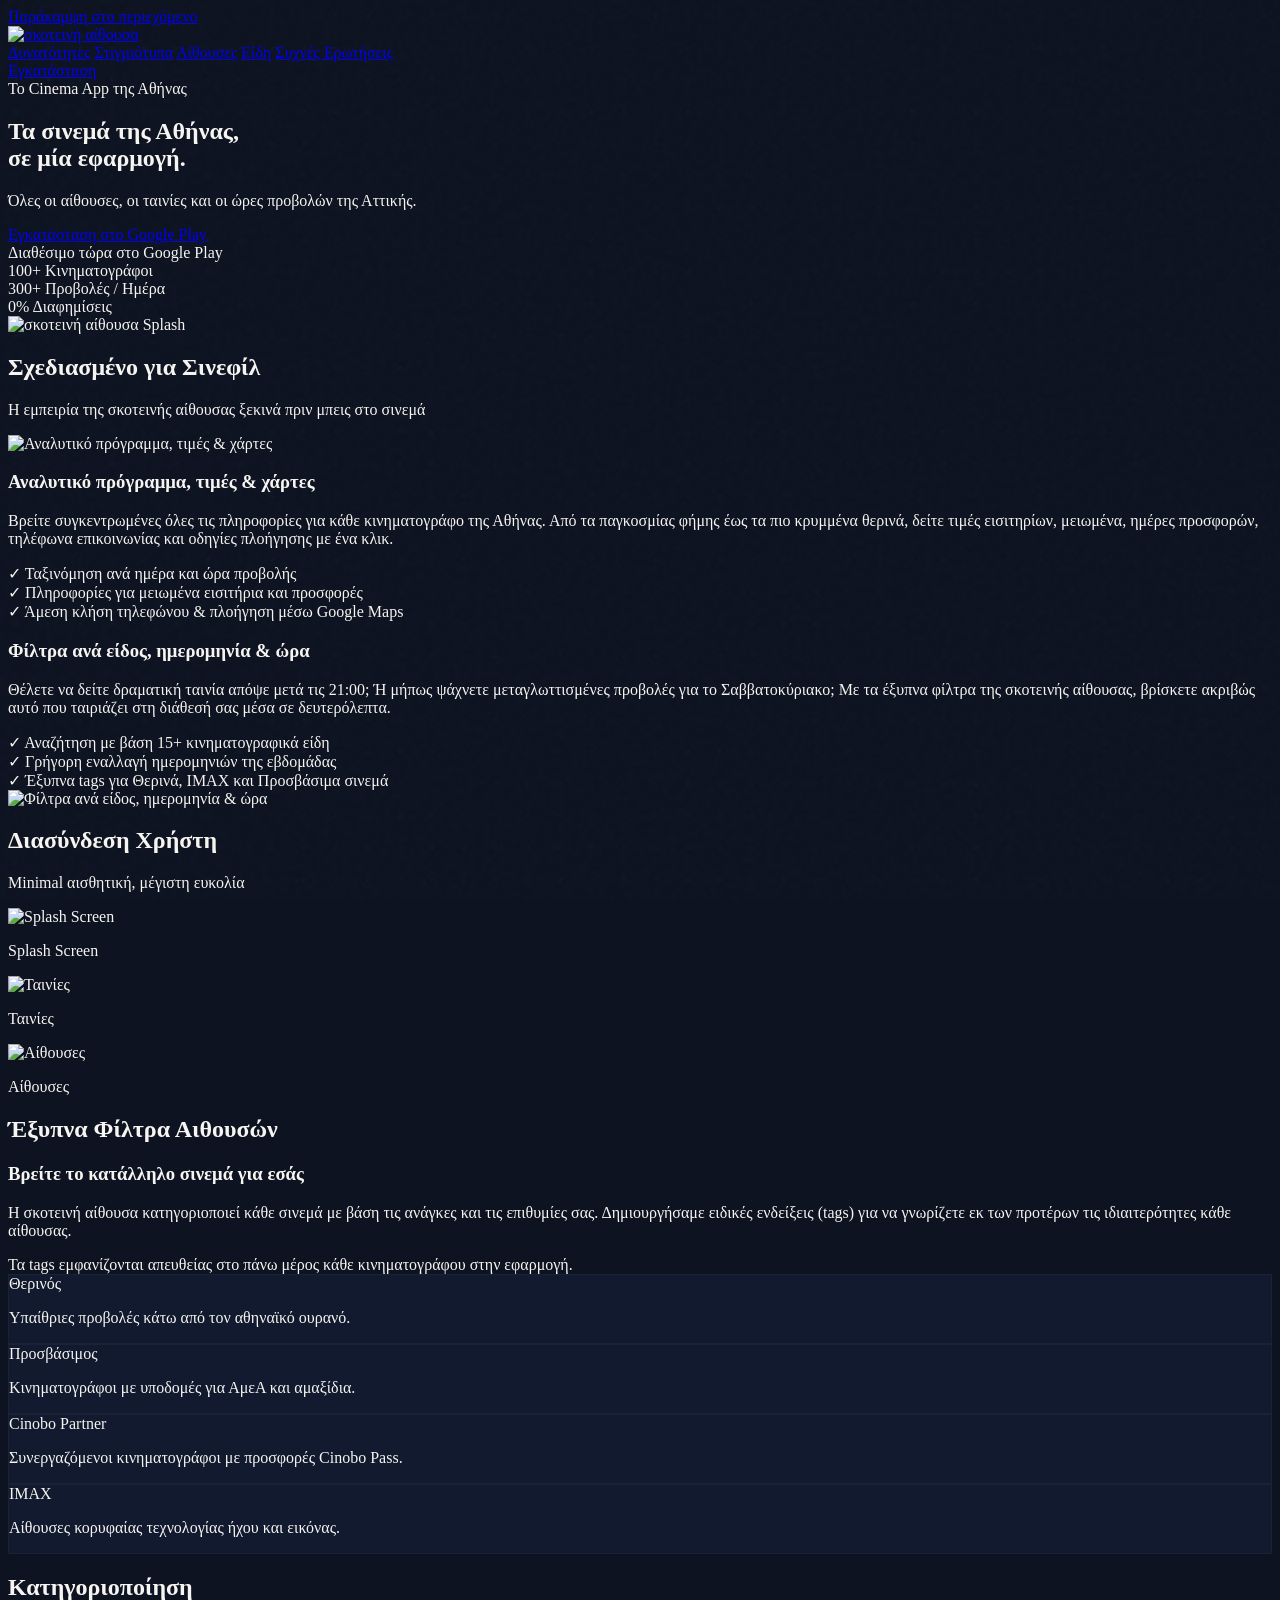
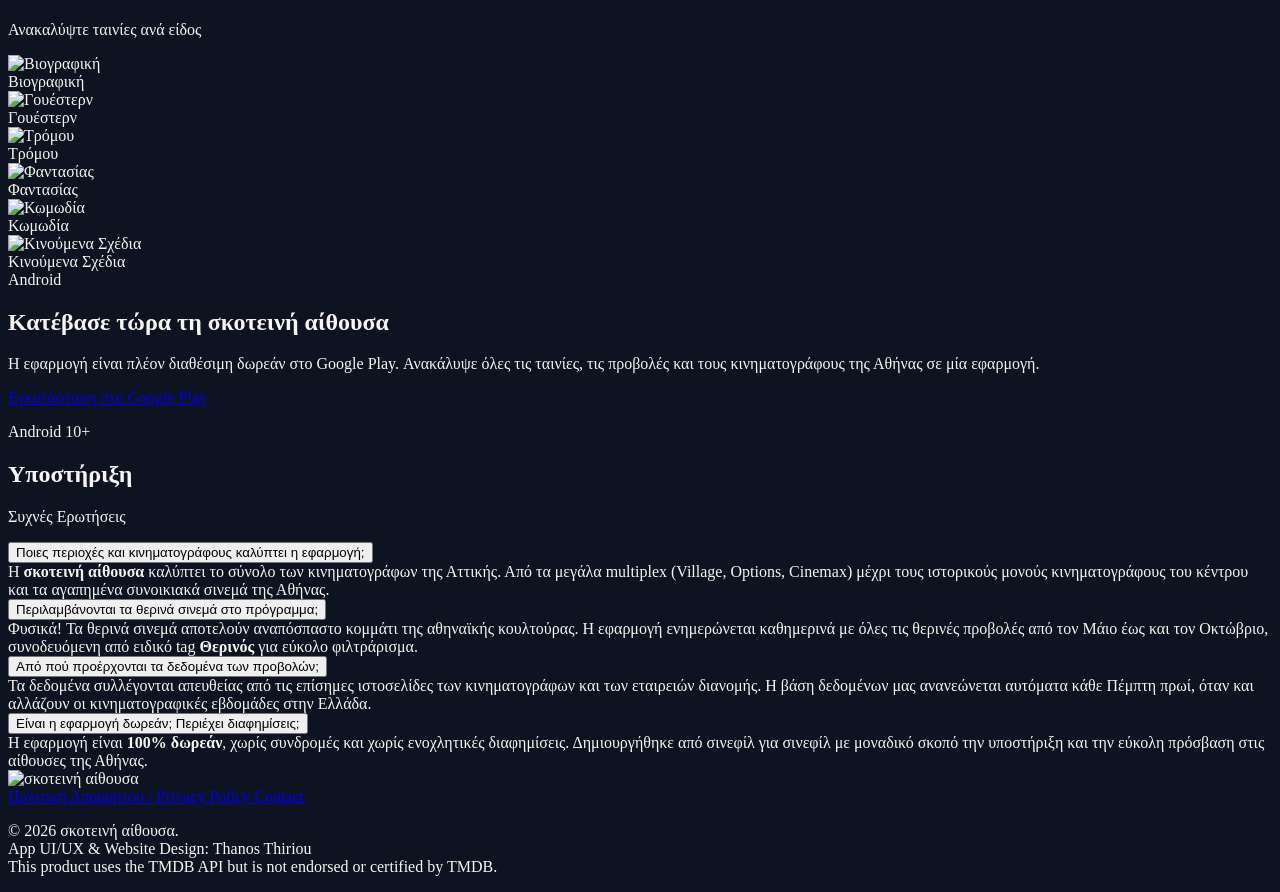
==== commit 770c02af: "Revise app title and Google Play references Updated the title and various text elements related to t" ====
--- a/index.html
+++ b/index.html
@@ -3,7 +3,7 @@
 <head>
   <meta charset="UTF-8">
   <meta name="viewport" content="width=device-width, initial-scale=1.0">
-  <title>σκοτεινή αίθουσα — Τα σινεμά της Αθήνας σε μία εφαρμογή</title>
+  <title>Σκοτεινή Αίθουσα - Τα σινεμά της Αθήνας, σε μία εφαρμογή.</title>
   <meta name="description" content="Ανακαλύψτε όλες τις προβολές, τις ταινίες και τους κινηματογράφους της Αθήνας.">
   <link rel="canonical" href="https://skotiniaithousa.gr/">
 
@@ -53,8 +53,9 @@
       </nav>
 
       <div>
-        <a href="#beta" class="h-11 px-6 rounded-xl border border-white/10 hover:border-primary/50 hover:bg-primary/5 text-whiteText text-sm font-bold tracking-tight transition-all flex items-center justify-center cursor-pointer whitespace-nowrap focus:outline-none focus:ring-2 focus:ring-primary">
-          <span class="leading-none">Γίνε Beta Tester</span>
+        <a href="https://play.google.com/store/apps/details?id=com.blackcasper.cinemagr" target="_blank" rel="noopener noreferrer" class="hidden md:inline-flex items-center gap-2 h-11 px-5 rounded-full bg-primary/90 hover:bg-primary text-white text-sm font-semibold tracking-tight transition-all duration-300 hover:shadow-[0_0_18px_rgba(6,212,109,0.3)] focus:outline-none focus:ring-2 focus:ring-primary focus:ring-offset-2 focus:ring-offset-bgDark">
+          <i data-lucide="play" class="w-4 h-4"></i>
+          <span>Εγκατάσταση</span>
         </a>
       </div>
     </div>
@@ -89,15 +90,14 @@
             Όλες οι αίθουσες, οι ταινίες και οι ώρες προβολών της Αττικής.
           </p>
 
-          <div class="flex flex-col sm:flex-row sm:items-start gap-4 w-full sm:w-auto">
-            <a href="#beta" class="h-14 px-8 sm:px-10 rounded-xl bg-primary hover:bg-primary/95 text-bgDark font-bold text-base tracking-tight transition-all flex items-center justify-center gap-2.5 cursor-pointer shadow-lg shadow-primary/20 focus:outline-none focus:ring-2 focus:ring-primary focus:ring-offset-2 focus:ring-offset-bgDark w-full sm:flex-[1.15] whitespace-nowrap">
-              <i data-lucide="key-round" class="w-5 h-5 shrink-0"></i>
-              <span class="leading-none">Ενεργοποίησε την πρόσβαση</span>
-            </a>
-            <a href="https://play.google.com/store/apps/details?id=com.blackcasper.cinemagr" target="_blank" rel="noopener noreferrer" class="h-14 w-full sm:flex-1 px-8 rounded-xl bg-primary hover:bg-primary/95 text-bgDark font-bold text-base tracking-tight transition-all flex items-center justify-center gap-2 cursor-pointer shadow-lg shadow-primary/20 focus:outline-none focus:ring-2 focus:ring-primary focus:ring-offset-2 focus:ring-offset-bgDark whitespace-nowrap">
-              <i data-lucide="download" class="w-5 h-5 shrink-0"></i>
-              <span class="leading-none">Κατέβασε την εφαρμογή</span>
-            </a>
+          <a href="https://play.google.com/store/apps/details?id=com.blackcasper.cinemagr" target="_blank" rel="noopener noreferrer" class="inline-flex items-center gap-2.5 h-[52px] px-8 rounded-xl bg-primary hover:bg-primary/90 text-white text-base font-medium tracking-tight transition-all duration-[250ms] hover:-translate-y-0.5 hover:shadow-[0_8px_24px_rgba(6,212,109,0.35)] active:translate-y-0 active:shadow-none focus:outline-none focus:ring-2 focus:ring-primary focus:ring-offset-2 focus:ring-offset-bgDark mb-6">
+            <i data-lucide="play" class="w-4 h-4 shrink-0"></i>
+            <span>Εγκατάσταση στο Google Play</span>
+          </a>
+
+          <div class="flex items-center gap-2.5 text-whiteText/70 text-base font-medium">
+            <i data-lucide="circle-check" class="w-5 h-5 text-primary shrink-0"></i>
+            <span>Διαθέσιμο τώρα στο Google Play</span>
           </div>
 
           <!-- Stats Bar -->
@@ -367,57 +367,24 @@
       </div>
     </section>
 
-    <!-- ─── Beta Signup ───────────────────────────────────────── -->
+    <!-- ─── Download CTA ───────────────────────────────────────── -->
     <section id="beta" class="py-24 border-t border-white/5 bg-cardDark/25">
-      <div class="max-w-5xl mx-auto px-6">
-        <div class="text-center max-w-2xl mx-auto mb-16">
-          <div class="inline-flex items-center gap-2 px-3 py-1.5 rounded-full border border-purpleAccent/10 bg-purpleAccent/5 text-xs font-semibold text-purpleAccent mb-6">
-            <i data-lucide="smartphone" class="w-3.5 h-3.5"></i>
-            <span>Android Beta Πρόγραμμα</span>
-          </div>
-          <h2 class="font-logo font-bold text-3xl sm:text-4xl text-whiteText mb-6">
-            Γίνε beta tester
-          </h2>
-          <p class="text-whiteText/80 text-base sm:text-lg leading-relaxed font-light">
-            Δοκίμασε πρώτος τις νέες λειτουργίες της σκοτεινή αίθουσα πριν από την επίσημη κυκλοφορία.
-          </p>
-        </div>
-
-        <div class="grid grid-cols-1 md:grid-cols-2 gap-8">
-          <!-- Card 1: Ενεργοποίησε την πρόσβαση -->
-          <div class="p-8 rounded-3xl bg-[#111A2E] border border-white/5 shadow-2xl relative overflow-hidden flex flex-col items-start text-left">
-            <div class="absolute top-0 right-0 w-32 h-32 bg-primary/5 rounded-full blur-2xl pointer-events-none"></div>
-            <div class="w-12 h-12 rounded-2xl bg-primary/10 border border-primary/20 flex items-center justify-center text-primary mb-6">
-              <i data-lucide="key-round" class="w-6 h-6"></i>
-            </div>
-            <h3 class="text-xl sm:text-2xl font-semibold text-whiteText mb-3 font-logo">1. Ενεργοποίησε την πρόσβαση</h3>
-            <p class="text-whiteText/70 text-sm mb-8 leading-relaxed font-light">
-              Γίνε μέλος της ομάδας δοκιμών της Google.
-            </p>
-            <a href="https://groups.google.com/g/skoteiniaithousa-testers" target="_blank" rel="noopener noreferrer" class="w-full h-12 mt-auto rounded-xl bg-primary hover:bg-primary/90 text-bgDark font-bold text-sm tracking-tight transition-all focus:outline-none focus:ring-2 focus:ring-primary flex items-center justify-center gap-2 cursor-pointer shadow-lg whitespace-nowrap">
-              <span class="leading-none">Ενεργοποίηση</span>
-            </a>
-          </div>
-
-          <!-- Card 2: Κατέβασε την εφαρμογή -->
-          <div class="p-8 rounded-3xl bg-[#111A2E] border border-white/5 shadow-2xl relative overflow-hidden flex flex-col items-start text-left">
-            <div class="absolute top-0 right-0 w-32 h-32 bg-purpleAccent/5 rounded-full blur-2xl pointer-events-none"></div>
-            <div class="w-12 h-12 rounded-2xl bg-purpleAccent/10 border border-purpleAccent/20 flex items-center justify-center text-purpleAccent mb-6">
-              <i data-lucide="download" class="w-6 h-6"></i>
-            </div>
-            <h3 class="text-xl sm:text-2xl font-semibold text-whiteText mb-3 font-logo">2. Κατέβασε την εφαρμογή</h3>
-            <p class="text-whiteText/70 text-sm mb-8 leading-relaxed font-light">
-              Η εγκατάσταση από το Google Play θα είναι διαθέσιμη μόλις ανοίξει η beta.
-            </p>
-            <a href="https://play.google.com/apps/testing/com.blackcasper.cinemagr" target="_blank" rel="noopener noreferrer" class="w-full h-12 mt-auto rounded-xl bg-primary hover:bg-primary/90 text-bgDark font-bold text-sm tracking-tight transition-all focus:outline-none focus:ring-2 focus:ring-primary flex items-center justify-center gap-2 cursor-pointer shadow-lg whitespace-nowrap">
-              <span class="leading-none">Google Play Beta</span>
-            </a>
-          </div>
-        </div>
-
-        <p class="text-center text-xs text-whiteText/50 mt-10 max-w-xl mx-auto leading-relaxed">
-          Πρώτα ενεργοποίησε την πρόσβαση και στη συνέχεια άνοιξε το Google Play. Διαφορετικά η beta δεν θα είναι διαθέσιμη.
+      <div class="max-w-3xl mx-auto px-6 text-center">
+        <div class="inline-flex items-center gap-2 px-3 py-1.5 rounded-full border border-purpleAccent/10 bg-purpleAccent/5 text-xs font-semibold text-purpleAccent mb-6">
+          <i data-lucide="circle-check" class="w-3.5 h-3.5"></i>
+          <span>Android</span>
+        </div>
+        <h2 class="font-logo font-bold text-3xl sm:text-4xl text-whiteText mb-6">
+          Κατέβασε τώρα τη σκοτεινή αίθουσα
+        </h2>
+        <p class="text-whiteText/80 text-base sm:text-lg leading-relaxed font-light mb-8">
+          Η εφαρμογή είναι πλέον διαθέσιμη δωρεάν στο Google Play. Ανακάλυψε όλες τις ταινίες, τις προβολές και τους κινηματογράφους της Αθήνας σε μία εφαρμογή.
         </p>
+        <a href="https://play.google.com/store/apps/details?id=com.blackcasper.cinemagr" target="_blank" rel="noopener noreferrer" class="inline-flex items-center gap-2.5 h-[52px] px-8 rounded-xl bg-primary hover:bg-primary/90 text-white text-base font-medium tracking-tight transition-all duration-[250ms] hover:-translate-y-0.5 hover:shadow-[0_8px_24px_rgba(6,212,109,0.35)] active:translate-y-0 active:shadow-none focus:outline-none focus:ring-2 focus:ring-primary focus:ring-offset-2 focus:ring-offset-bgDark">
+          <i data-lucide="play" class="w-4 h-4 shrink-0"></i>
+          <span>Εγκατάσταση στο Google Play</span>
+        </a>
+        <p class="text-xs text-whiteText/40 mt-4">Android 10+</p>
       </div>
     </section>
 
@@ -498,9 +465,6 @@
         <a href="privacy.html" class="text-xs text-whiteText/50 hover:text-primary transition-colors underline underline-offset-2 decoration-white/20 hover:decoration-primary/50">
           Πολιτική Απορρήτου / Privacy Policy
         </a>
-        <a href="beta.html" class="text-xs text-whiteText/50 hover:text-primary transition-colors underline underline-offset-2 decoration-white/20 hover:decoration-primary/50">
-          Beta
-        </a>
         <a href="mailto:elenivoreopoulou@gmail.com" class="text-xs text-whiteText/50 hover:text-primary transition-colors underline underline-offset-2 decoration-white/20 hover:decoration-primary/50">
           Contact
         </a>
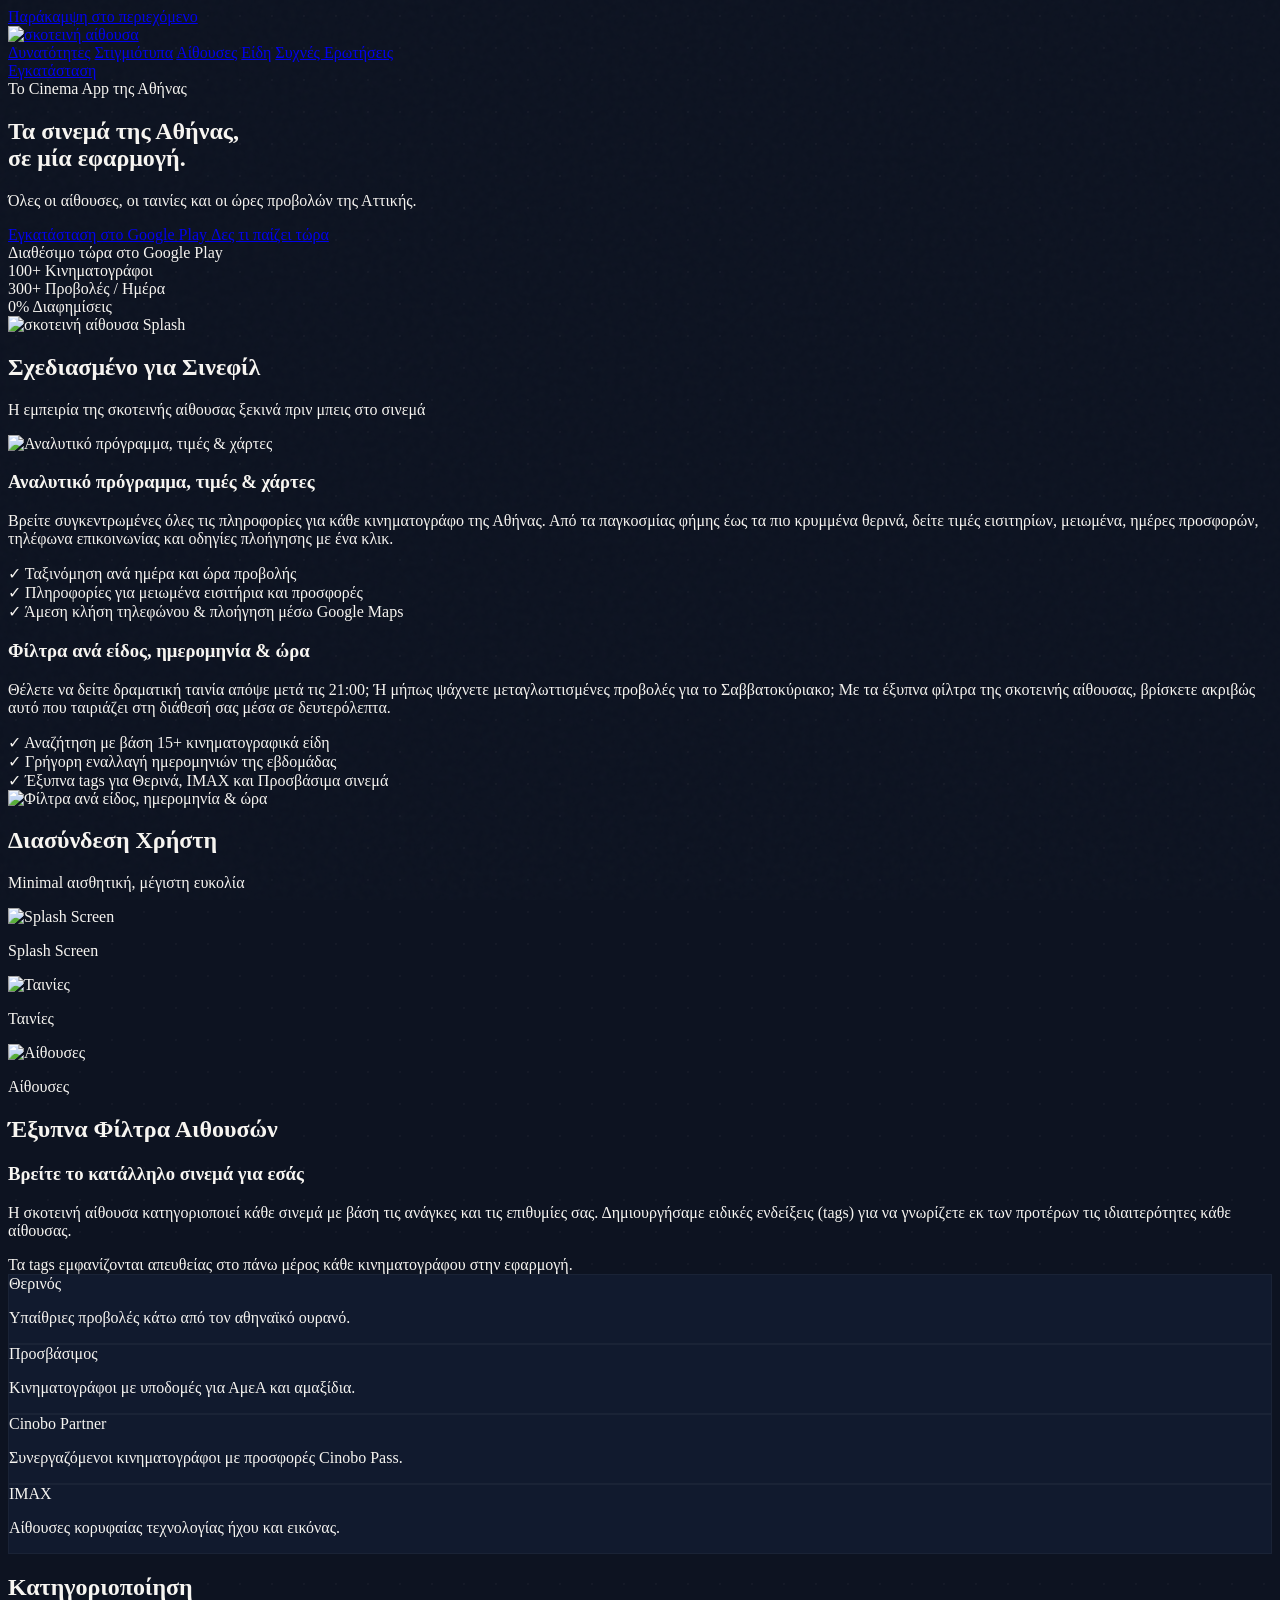
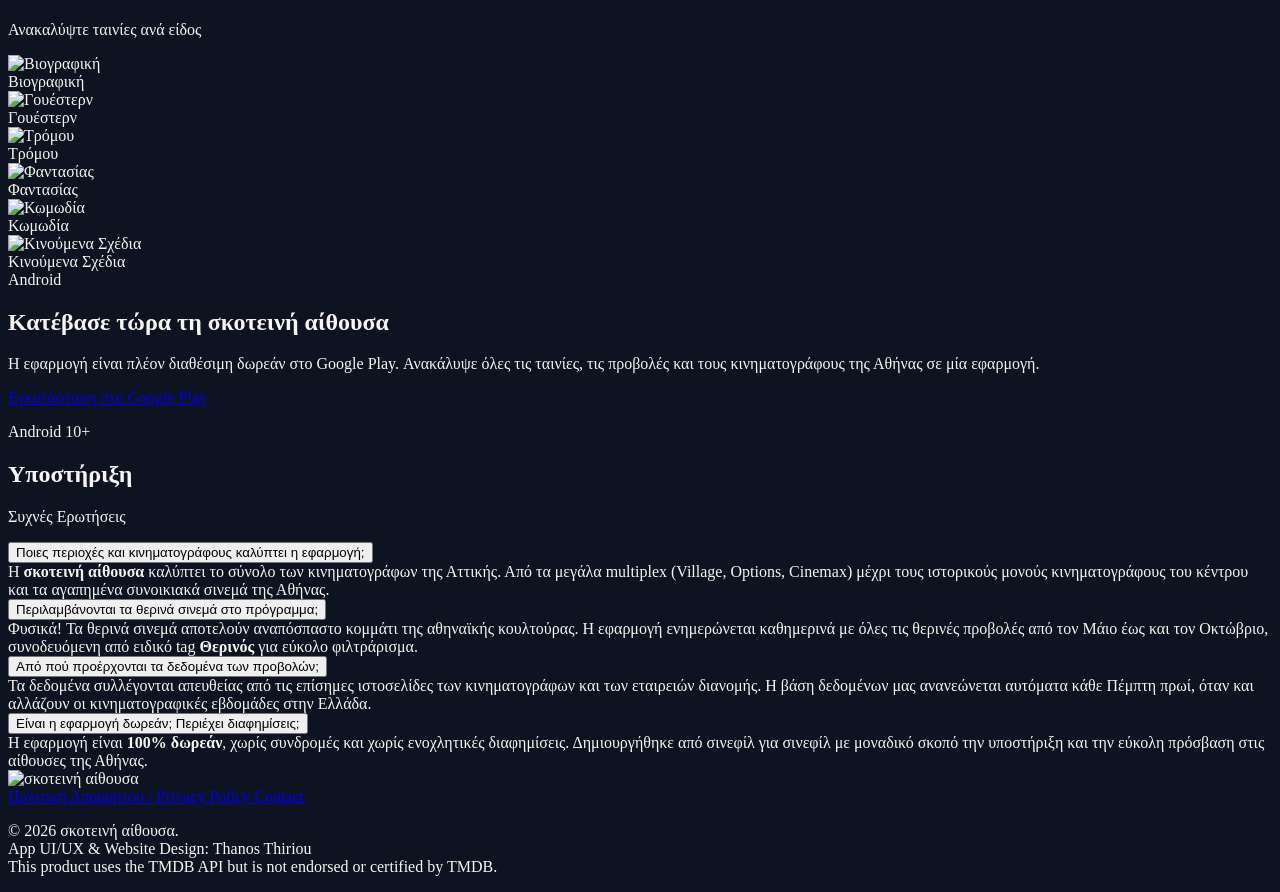
==== commit 4c0a8191: "Hero: a second door — Δες τι παίζει τώρα Next to the install CTA, an outline button to skoteiniaitho" ====
--- a/index.html
+++ b/index.html
@@ -90,10 +90,18 @@
             Όλες οι αίθουσες, οι ταινίες και οι ώρες προβολών της Αττικής.
           </p>
 
-          <a href="https://play.google.com/store/apps/details?id=com.blackcasper.cinemagr" target="_blank" rel="noopener noreferrer" class="inline-flex items-center gap-2.5 h-[52px] px-8 rounded-xl bg-primary hover:bg-primary/90 text-white text-base font-medium tracking-tight transition-all duration-[250ms] hover:-translate-y-0.5 hover:shadow-[0_8px_24px_rgba(6,212,109,0.35)] active:translate-y-0 active:shadow-none focus:outline-none focus:ring-2 focus:ring-primary focus:ring-offset-2 focus:ring-offset-bgDark mb-6">
-            <i data-lucide="play" class="w-4 h-4 shrink-0"></i>
-            <span>Εγκατάσταση στο Google Play</span>
-          </a>
+          <div class="flex flex-wrap items-center gap-3 mb-6">
+            <a href="https://play.google.com/store/apps/details?id=com.blackcasper.cinemagr" target="_blank" rel="noopener noreferrer" class="inline-flex items-center gap-2.5 h-[52px] px-8 rounded-xl bg-primary hover:bg-primary/90 text-white text-base font-medium tracking-tight transition-all duration-[250ms] hover:-translate-y-0.5 hover:shadow-[0_8px_24px_rgba(6,212,109,0.35)] active:translate-y-0 active:shadow-none focus:outline-none focus:ring-2 focus:ring-primary focus:ring-offset-2 focus:ring-offset-bgDark">
+              <i data-lucide="play" class="w-4 h-4 shrink-0"></i>
+              <span>Εγκατάσταση στο Google Play</span>
+            </a>
+            <!-- Now-playing index on skoteiniaithousa.gr (the app's backend domain): lets visitors
+                 see tonight's programme before installing, and links the two sites for SEO. -->
+            <a href="https://skoteiniaithousa.gr/movies" class="inline-flex items-center gap-2.5 h-[52px] px-8 rounded-xl border border-white/15 hover:border-primary/60 text-whiteText text-base font-medium tracking-tight transition-all duration-[250ms] hover:-translate-y-0.5 focus:outline-none focus:ring-2 focus:ring-primary focus:ring-offset-2 focus:ring-offset-bgDark">
+              <i data-lucide="clapperboard" class="w-4 h-4 shrink-0 text-primary"></i>
+              <span>Δες τι παίζει τώρα</span>
+            </a>
+          </div>
 
           <div class="flex items-center gap-2.5 text-whiteText/70 text-base font-medium">
             <i data-lucide="circle-check" class="w-5 h-5 text-primary shrink-0"></i>
--- a/css/styles.css
+++ b/css/styles.css
@@ -71,3 +71,13 @@
   opacity: 1;
   transform: translateY(0);
 }
+
+/* Animated float for hero device mockup */
+@keyframes float {
+  0%, 100% { transform: translateY(0px); }
+  50% { transform: translateY(-14px); }
+}
+.animate-float {
+  animation: float 6s ease-in-out infinite;
+}
+ 
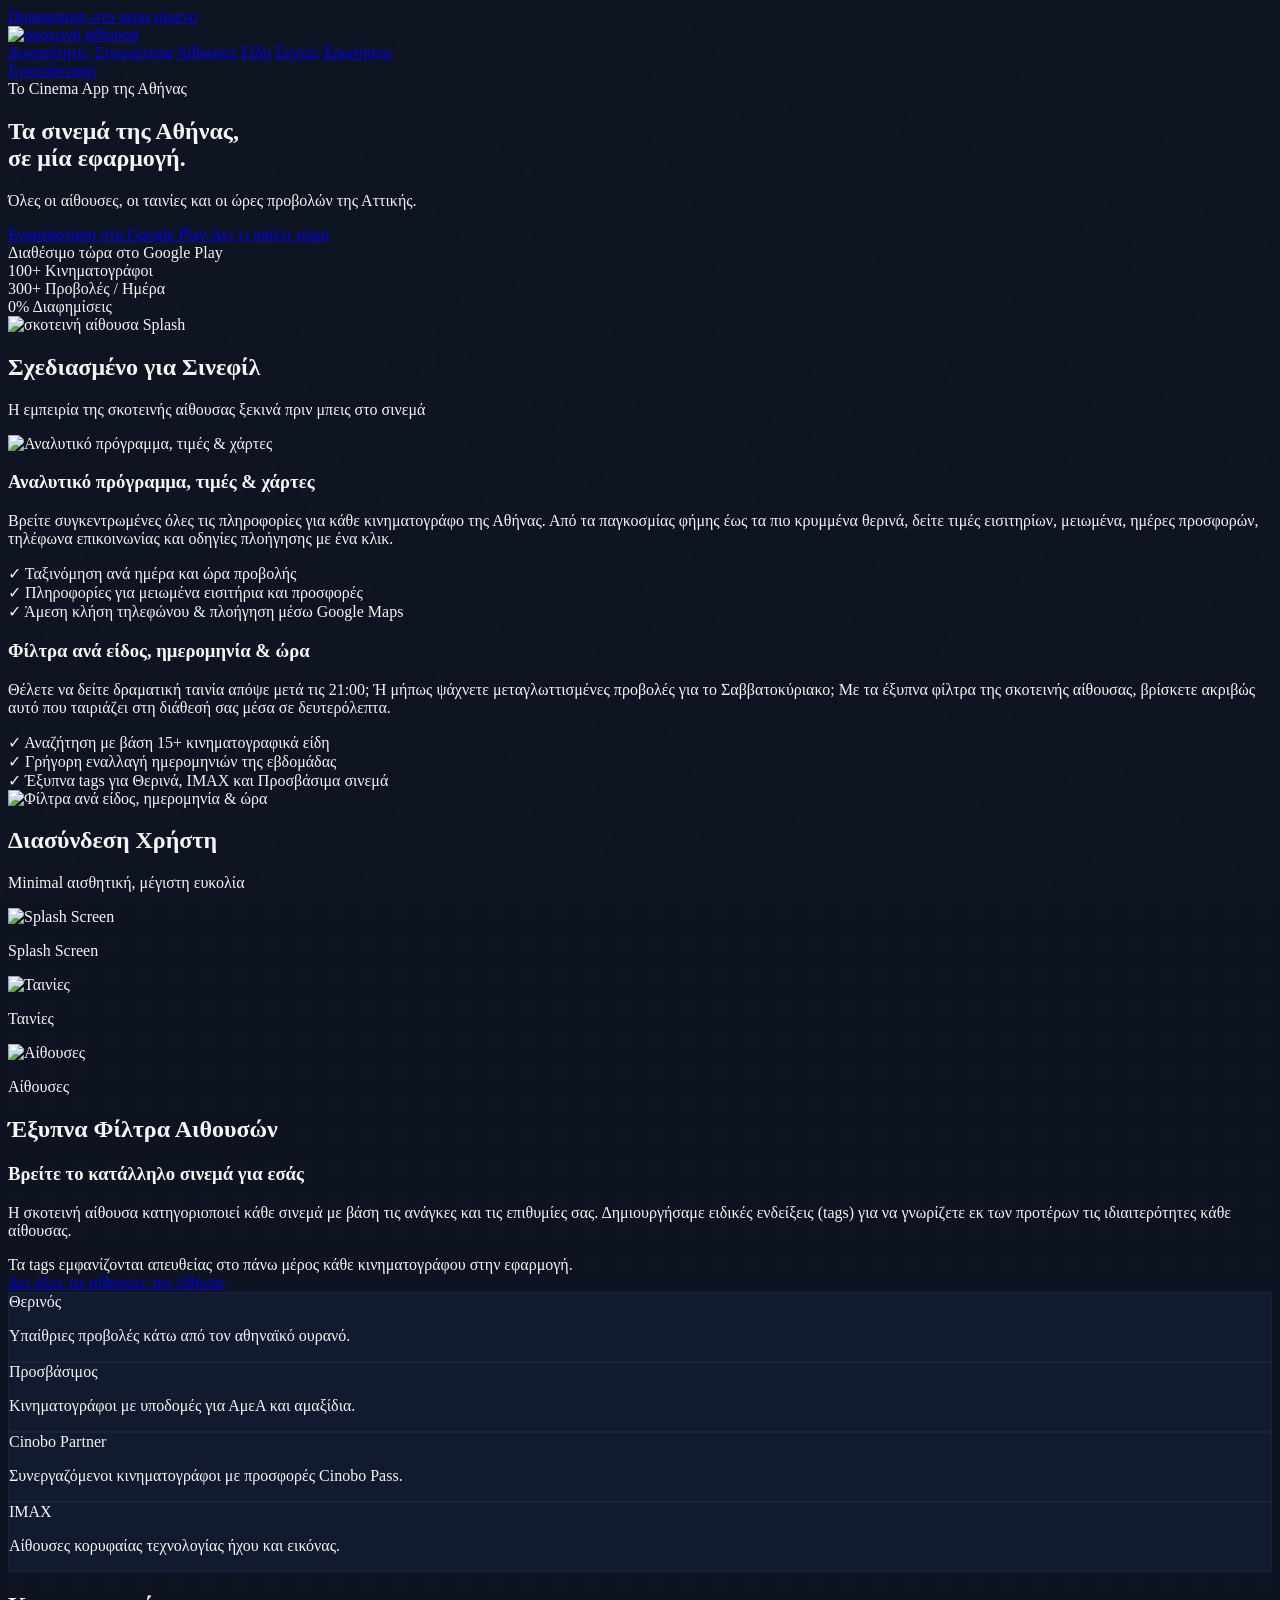
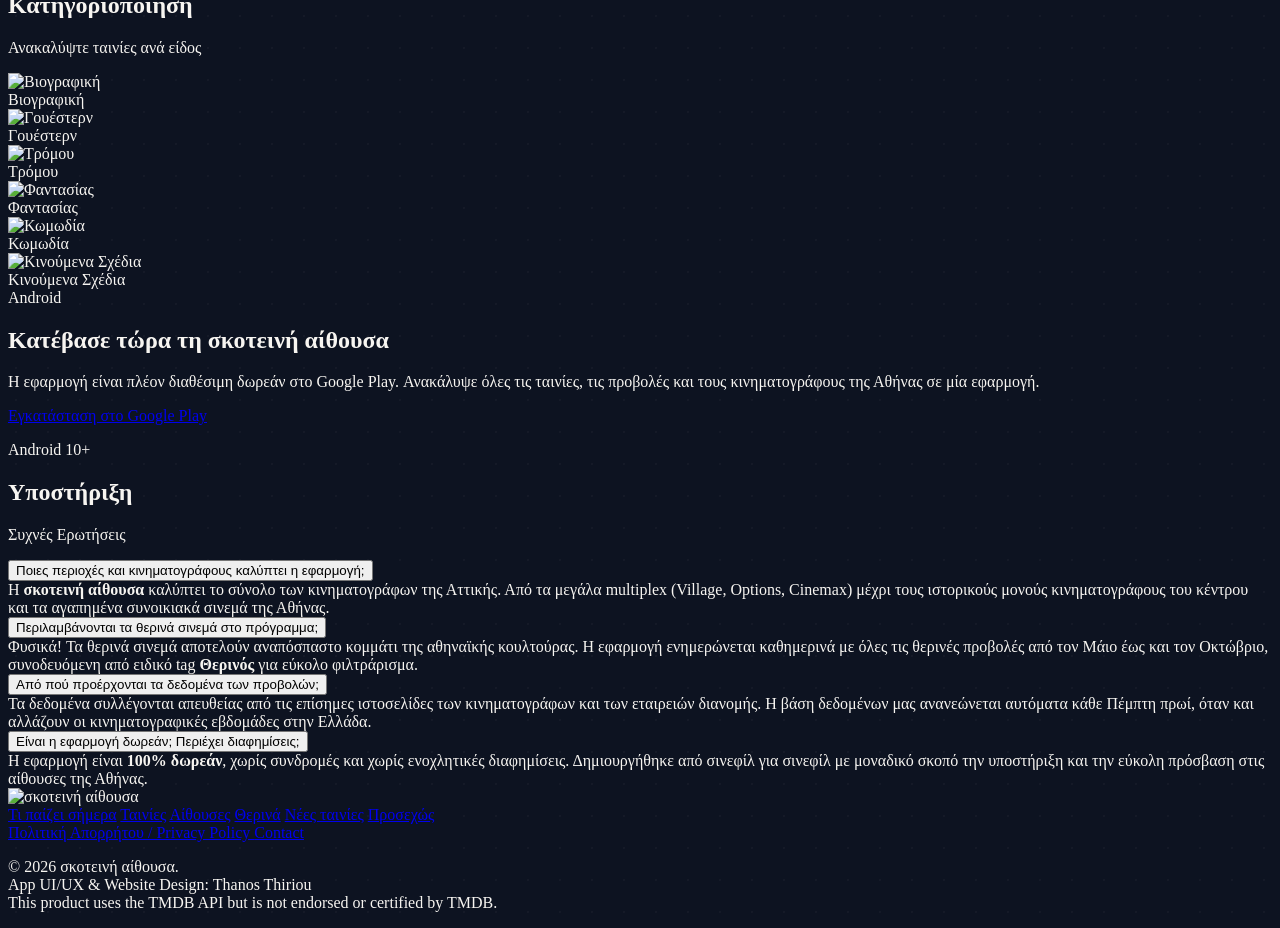
==== commit 4db48469: "Give the site's own pages a way in from the landing The landing linked to exactly one page on skotei" ====
--- a/index.html
+++ b/index.html
@@ -5,7 +5,12 @@
   <meta name="viewport" content="width=device-width, initial-scale=1.0">
   <title>Σκοτεινή Αίθουσα - Τα σινεμά της Αθήνας, σε μία εφαρμογή.</title>
   <meta name="description" content="Ανακαλύψτε όλες τις προβολές, τις ταινίες και τους κινηματογράφους της Αθήνας.">
-  <link rel="canonical" href="https://skotiniaithousa.gr/">
+  <link rel="canonical" href="https://skoteiniaithousa.gr/">
+
+  <!-- Site name for search engines — also known by the Latin transliteration -->
+  <script type="application/ld+json">
+  {"@context":"https://schema.org","@type":"WebSite","url":"https://skoteiniaithousa.gr/","name":"Σκοτεινή Αίθουσα","alternateName":["Skoteini Aithousa","skoteini aithousa","skoteiniaithousa.gr"]}
+  </script>
 
   <!-- Favicon / Manifest -->
   <link rel="icon" href="/favicon.ico" sizes="any">
@@ -288,6 +293,13 @@
                 Τα tags εμφανίζονται απευθείας στο πάνω μέρος κάθε κινηματογράφου στην εφαρμογή.
               </span>
             </div>
+
+            <div class="mt-6">
+              <a href="https://skoteiniaithousa.gr/cinemas" class="inline-flex items-center gap-2 text-sm font-medium text-primary hover:text-primary/80 transition-colors focus:outline-none focus:ring-2 focus:ring-primary focus:ring-offset-2 focus:ring-offset-bgDark rounded">
+                Δες όλες τις αίθουσες της Αθήνας
+                <i data-lucide="arrow-right" class="w-4 h-4"></i>
+              </a>
+            </div>
           </div>
 
           <div class="lg:col-span-7 grid grid-cols-1 sm:grid-cols-2 gap-4">
@@ -468,6 +480,15 @@
       <div class="flex items-center gap-3">
         <img src="https://res.cloudinary.com/mq7xwmak/image/upload/v1783697209/app_title_logo_white_ic_p8ubfq.png" alt="σκοτεινή αίθουσα" loading="lazy" class="h-[18px] w-auto select-none">
       </div>
+
+      <nav class="flex flex-wrap items-center justify-center gap-x-5 gap-y-2" aria-label="Σελίδες ιστότοπου">
+        <a href="https://skoteiniaithousa.gr/simera" class="text-xs text-whiteText/50 hover:text-primary transition-colors">Τι παίζει σήμερα</a>
+        <a href="https://skoteiniaithousa.gr/movies" class="text-xs text-whiteText/50 hover:text-primary transition-colors">Ταινίες</a>
+        <a href="https://skoteiniaithousa.gr/cinemas" class="text-xs text-whiteText/50 hover:text-primary transition-colors">Αίθουσες</a>
+        <a href="https://skoteiniaithousa.gr/therina" class="text-xs text-whiteText/50 hover:text-primary transition-colors">Θερινά</a>
+        <a href="https://skoteiniaithousa.gr/nees-tainies" class="text-xs text-whiteText/50 hover:text-primary transition-colors">Νέες ταινίες</a>
+        <a href="https://skoteiniaithousa.gr/prosechos" class="text-xs text-whiteText/50 hover:text-primary transition-colors">Προσεχώς</a>
+      </nav>
 
       <div class="flex flex-col items-center md:items-end gap-2">
         <a href="privacy.html" class="text-xs text-whiteText/50 hover:text-primary transition-colors underline underline-offset-2 decoration-white/20 hover:decoration-primary/50">
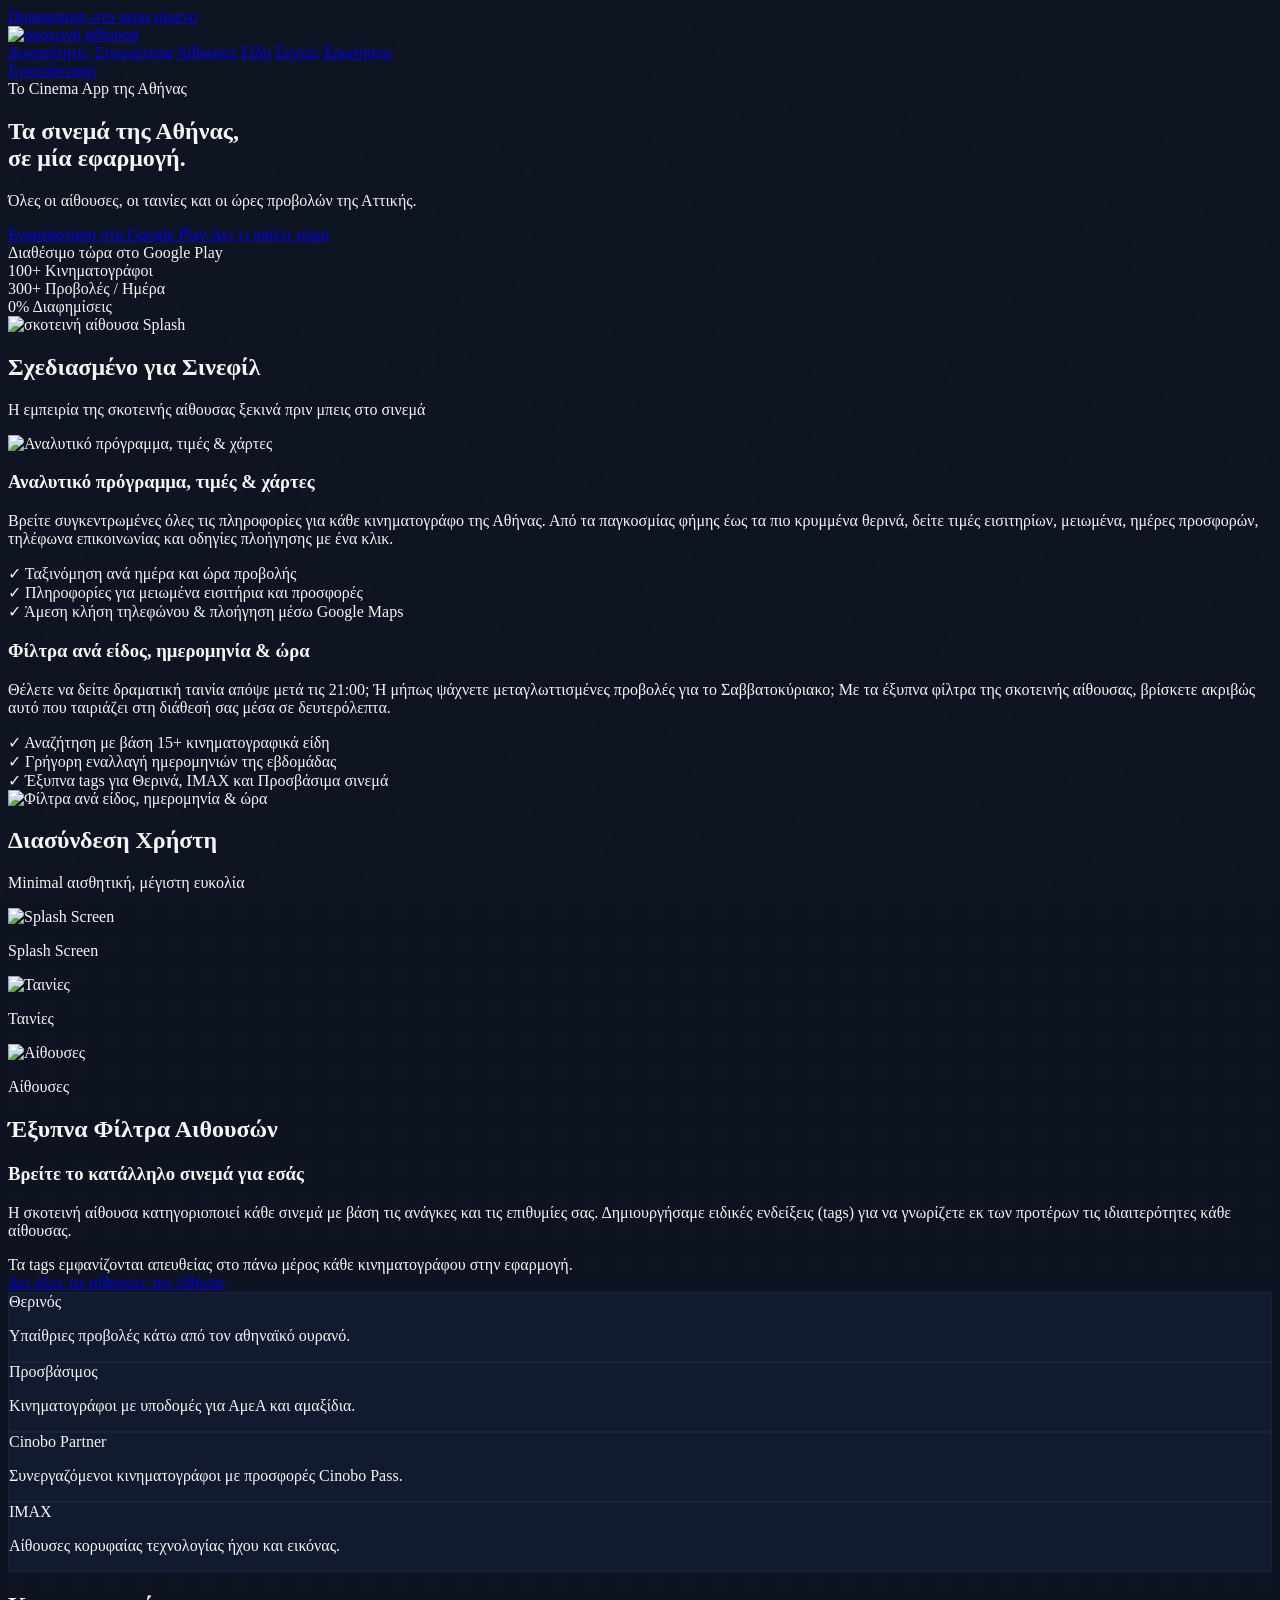
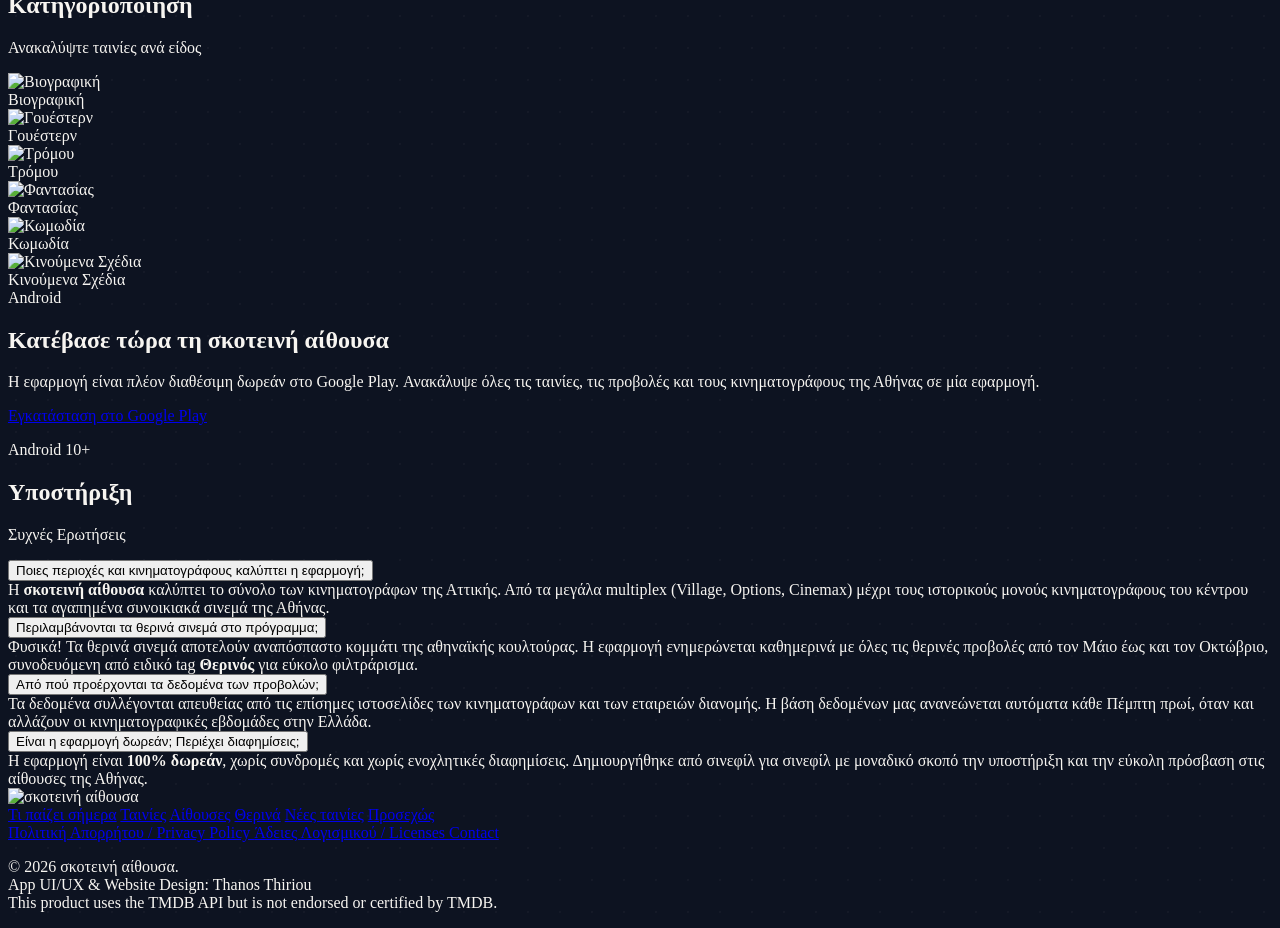
==== commit 52bf8c50: "Link the licenses page from the footer licenses.html existed with real content but nothing linked to" ====
--- a/index.html
+++ b/index.html
@@ -494,6 +494,9 @@
         <a href="privacy.html" class="text-xs text-whiteText/50 hover:text-primary transition-colors underline underline-offset-2 decoration-white/20 hover:decoration-primary/50">
           Πολιτική Απορρήτου / Privacy Policy
         </a>
+        <a href="licenses.html" class="text-xs text-whiteText/50 hover:text-primary transition-colors underline underline-offset-2 decoration-white/20 hover:decoration-primary/50">
+          Άδειες Λογισμικού / Licenses
+        </a>
         <a href="mailto:elenivoreopoulou@gmail.com" class="text-xs text-whiteText/50 hover:text-primary transition-colors underline underline-offset-2 decoration-white/20 hover:decoration-primary/50">
           Contact
         </a>
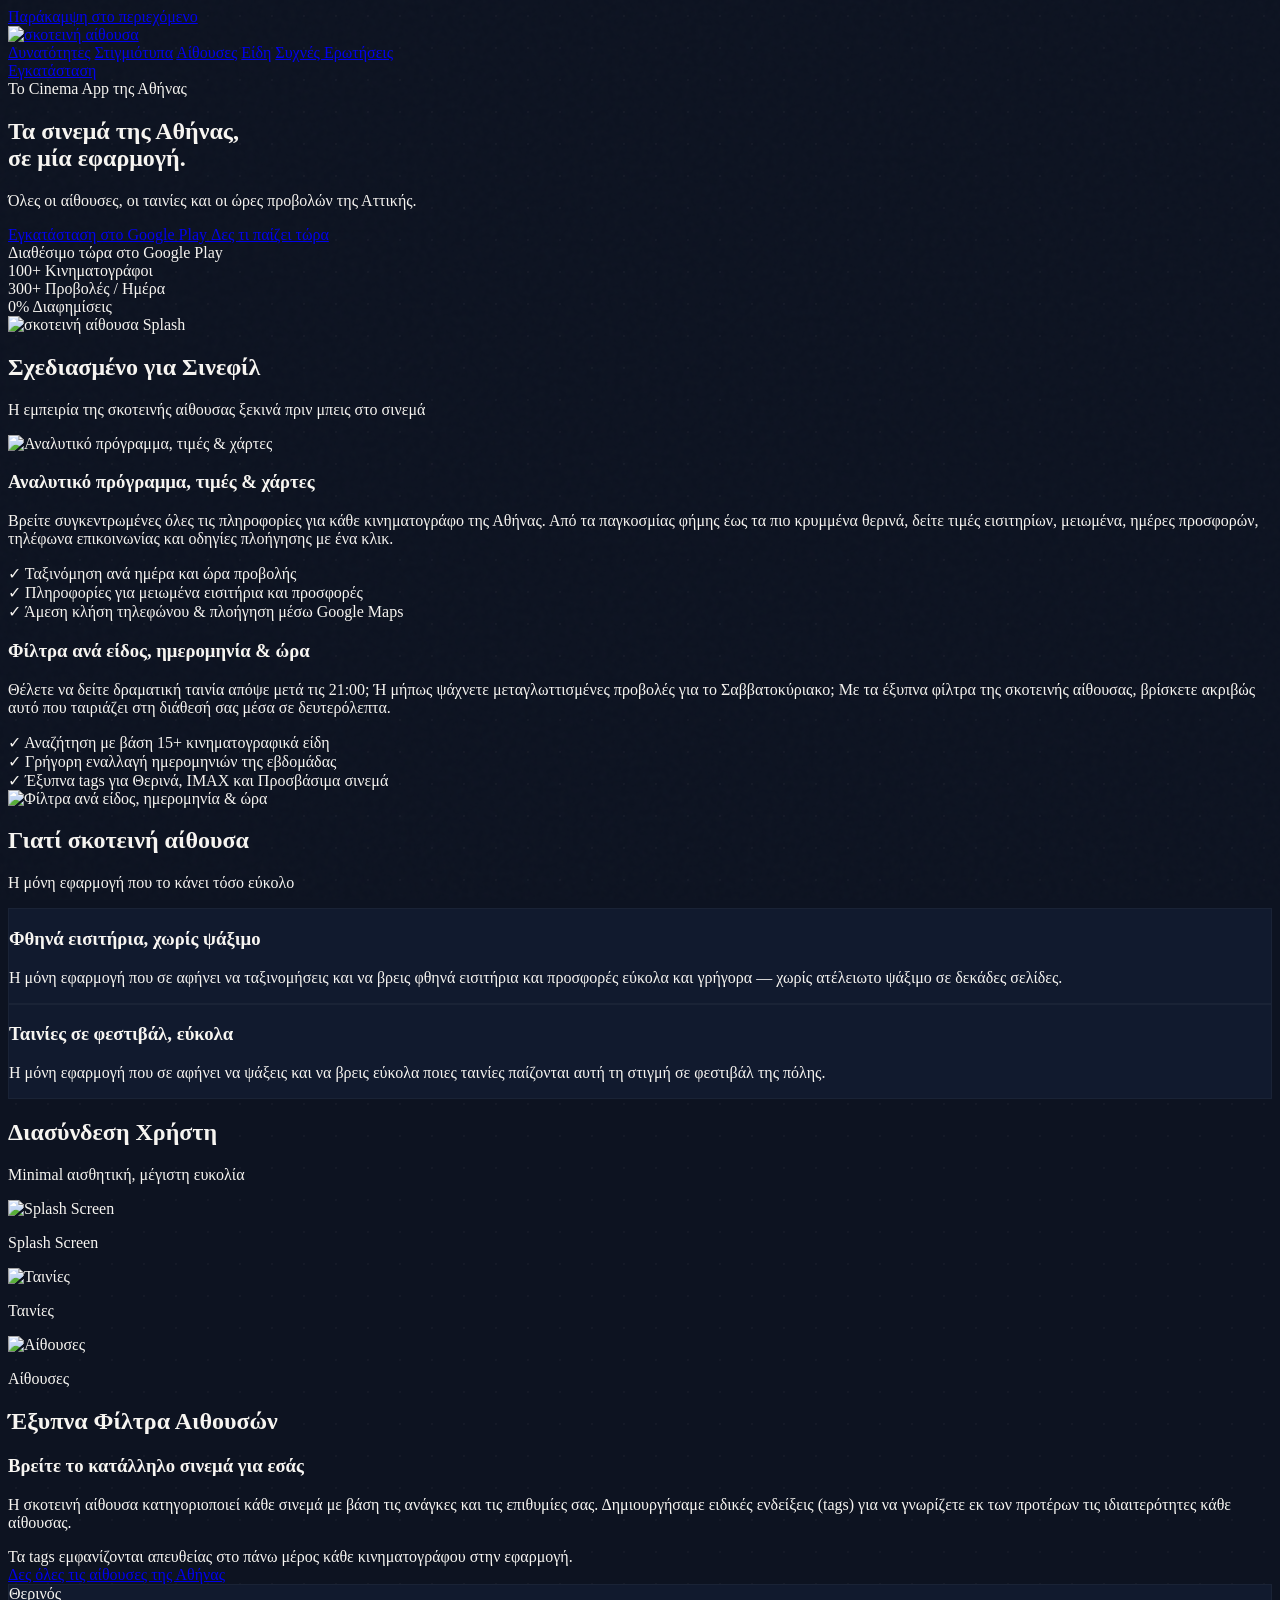
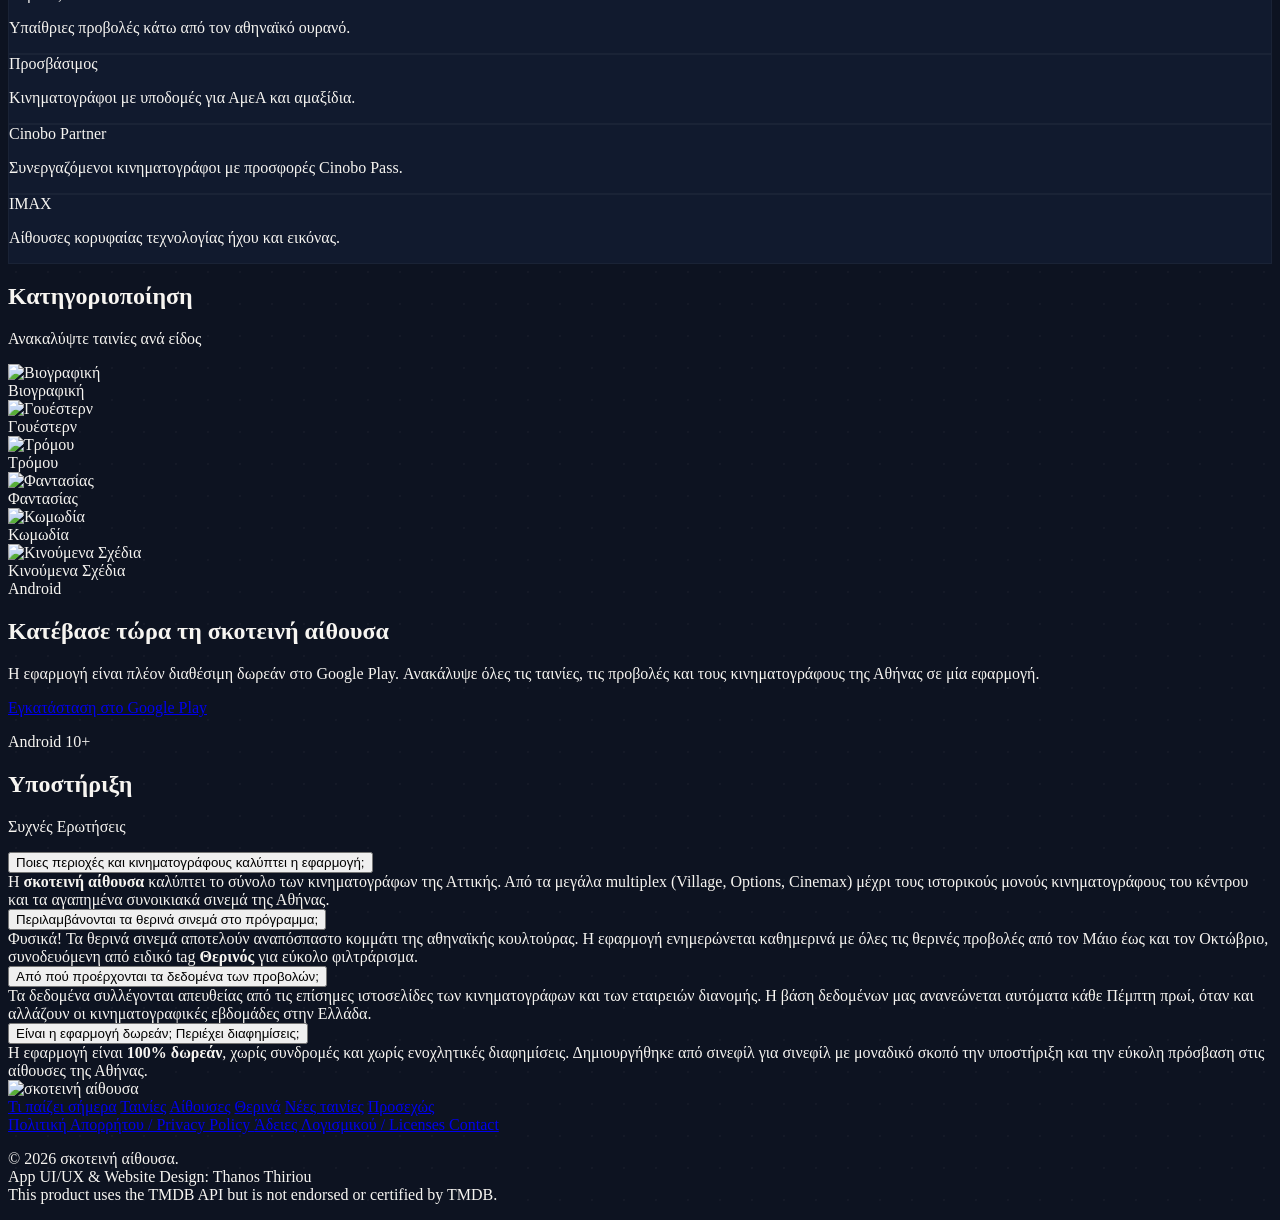
==== commit bdfc290f: "Add a "why us" section: cheap tickets and festival films Two USP callouts on the landing page, using" ====
--- a/index.html
+++ b/index.html
@@ -228,6 +228,39 @@
                 </div>
               </div>
             </div>
+          </div>
+        </div>
+      </div>
+    </section>
+
+    <!-- ─── Why us ──────────────────────────────────────────── -->
+    <section class="py-24 border-t border-white/5">
+      <div class="max-w-7xl mx-auto px-6">
+        <div class="text-center max-w-2xl mx-auto mb-16">
+          <h2 class="text-primary text-sm uppercase tracking-wider font-bold mb-3">Γιατί σκοτεινή αίθουσα</h2>
+          <p class="font-logo font-bold text-3xl sm:text-4xl text-whiteText">
+            Η μόνη εφαρμογή που το κάνει τόσο εύκολο
+          </p>
+        </div>
+
+        <div class="grid grid-cols-1 md:grid-cols-2 gap-6 max-w-4xl mx-auto">
+          <div class="p-8 rounded-2xl border border-primary/20 bg-primary/5 glowing-card">
+            <div class="w-12 h-12 rounded-2xl bg-primary/10 border border-primary/20 flex items-center justify-center text-primary mb-6">
+              <i data-lucide="tag" class="w-6 h-6"></i>
+            </div>
+            <h3 class="font-logo font-bold text-xl text-whiteText mb-3">Φθηνά εισιτήρια, χωρίς ψάξιμο</h3>
+            <p class="text-sm text-whiteText/75 leading-relaxed font-light">
+              Η μόνη εφαρμογή που σε αφήνει να ταξινομήσεις και να βρεις φθηνά εισιτήρια και προσφορές εύκολα και γρήγορα — χωρίς ατέλειωτο ψάξιμο σε δεκάδες σελίδες.
+            </p>
+          </div>
+          <div class="p-8 rounded-2xl border border-orangeAccent/20 bg-orangeAccent/5 glowing-card">
+            <div class="w-12 h-12 rounded-2xl bg-orangeAccent/10 border border-orangeAccent/20 flex items-center justify-center text-orangeAccent mb-6">
+              <i data-lucide="star" class="w-6 h-6"></i>
+            </div>
+            <h3 class="font-logo font-bold text-xl text-whiteText mb-3">Ταινίες σε φεστιβάλ, εύκολα</h3>
+            <p class="text-sm text-whiteText/75 leading-relaxed font-light">
+              Η μόνη εφαρμογή που σε αφήνει να ψάξεις και να βρεις εύκολα ποιες ταινίες παίζονται αυτή τη στιγμή σε φεστιβάλ της πόλης.
+            </p>
           </div>
         </div>
       </div>
